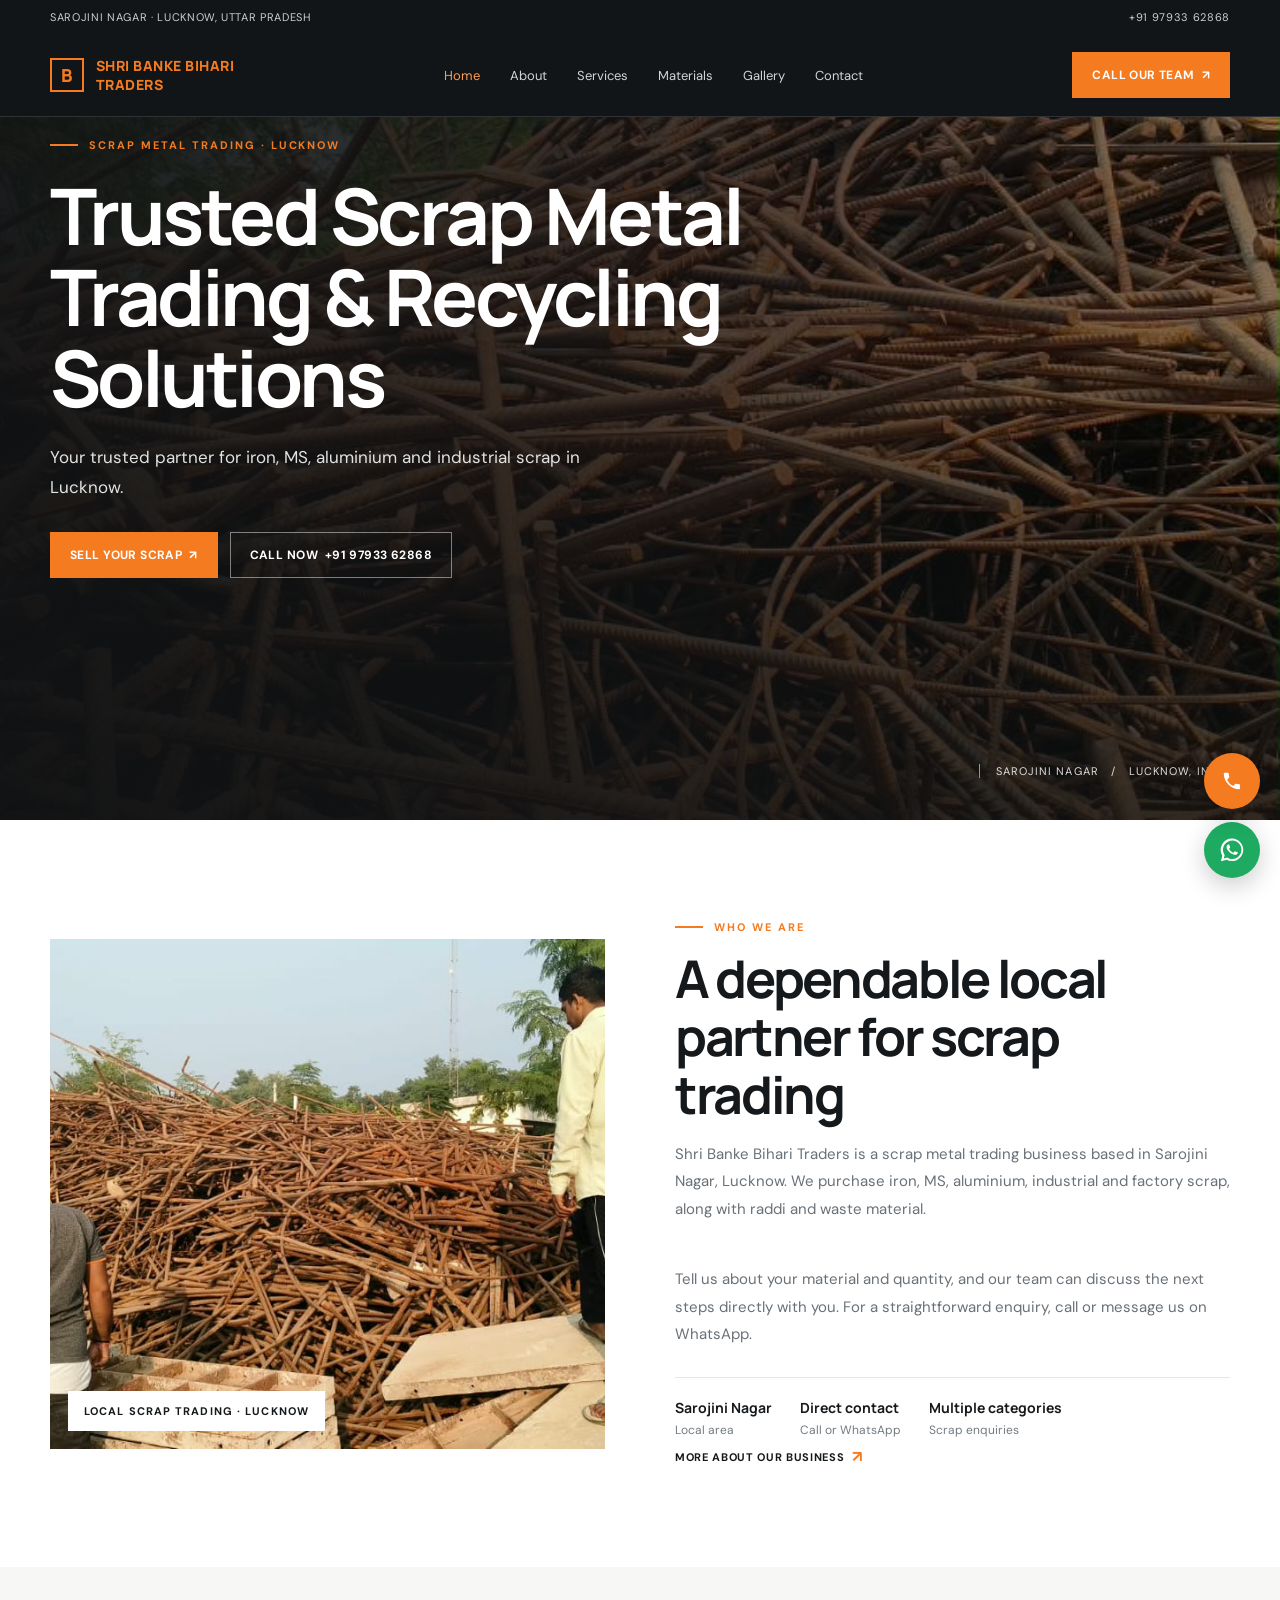
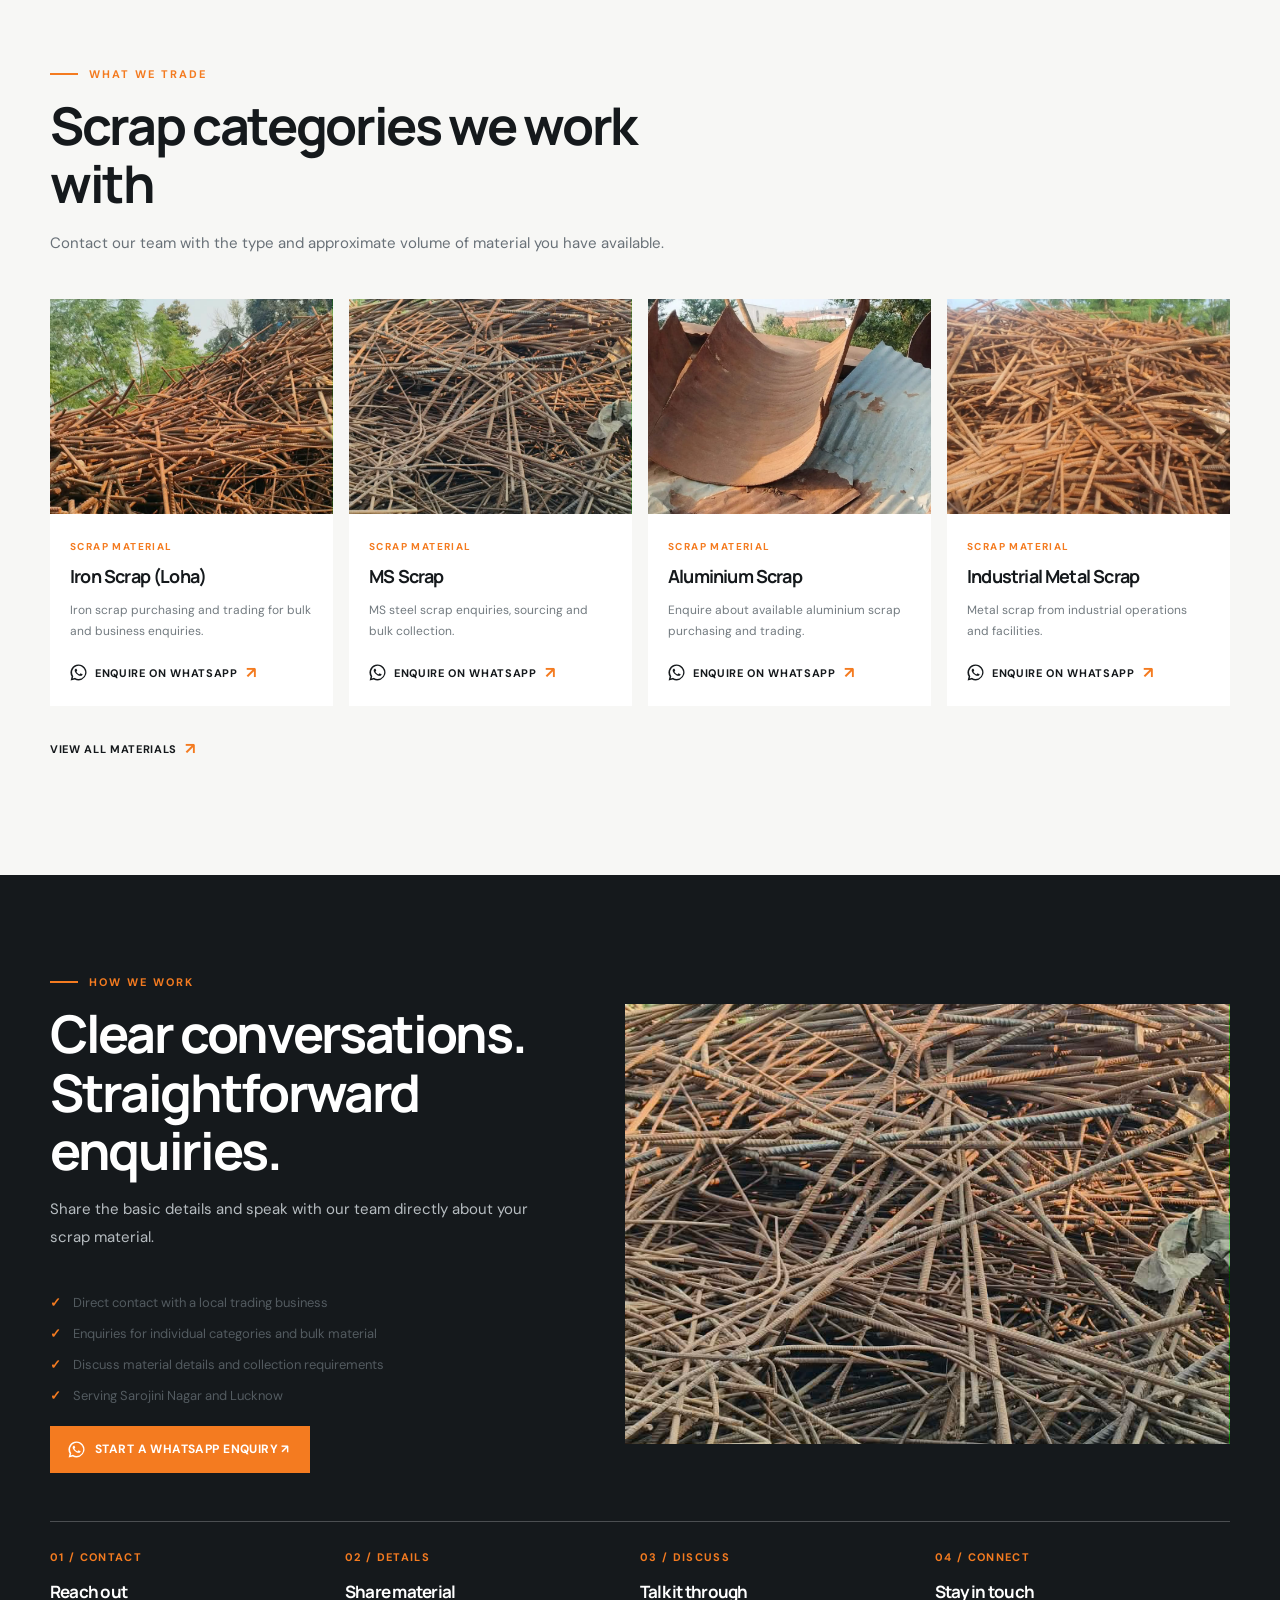
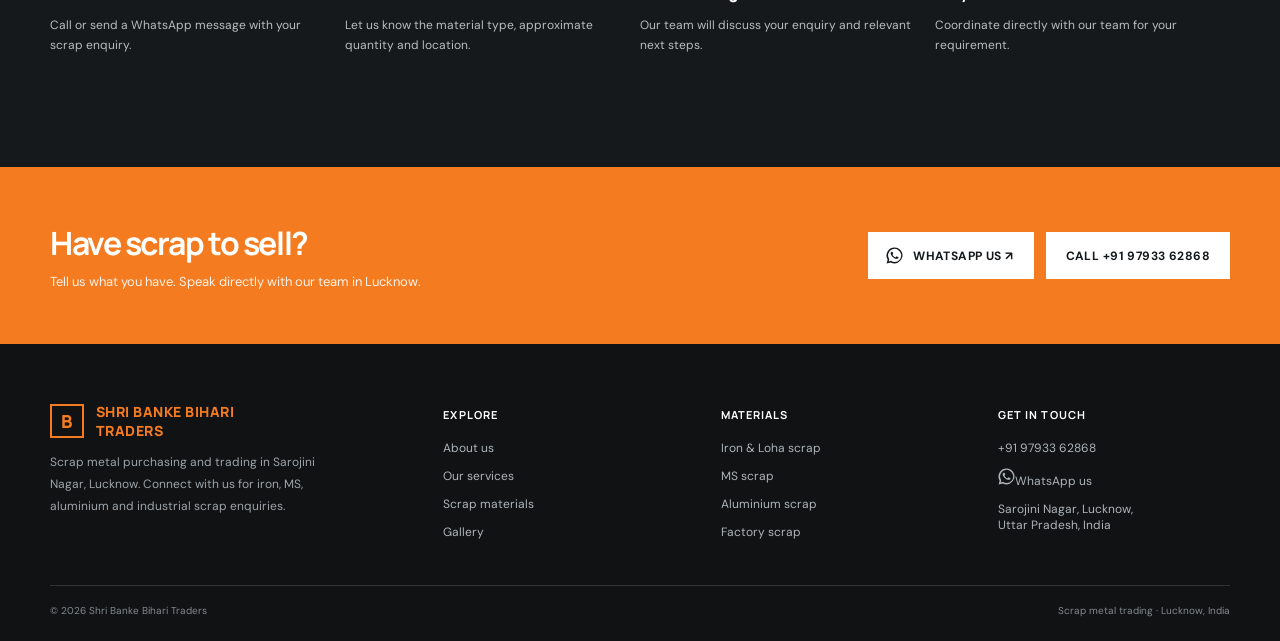
==== index.html @ f77e2596 "Build Shri Banke Bihari Traders website" ====
<!doctype html><html lang="en"><head><meta charset="utf-8"><meta name="viewport" content="width=device-width,initial-scale=1"><title>Scrap Dealers in Lucknow | Shri Banke Bihari Traders</title><meta name="description" content="Scrap metal dealers in Lucknow for iron, MS, aluminium and industrial scrap. Shri Banke Bihari Traders, Sarojini Nagar."><meta property="og:title" content="Scrap Dealers in Lucknow | Shri Banke Bihari Traders"><meta property="og:description" content="Scrap metal dealers in Lucknow for iron, MS, aluminium and industrial scrap. Shri Banke Bihari Traders, Sarojini Nagar."><meta property="og:type" content="website"><link rel="stylesheet" href="style.css"><script type="application/ld+json">{"@context":"https://schema.org","@type":"LocalBusiness","name":"Shri Banke Bihari Traders","telephone":"+91 9793362868","address":{"@type":"PostalAddress","addressLocality":"Sarojini Nagar, Lucknow","addressRegion":"Uttar Pradesh","addressCountry":"IN"},"description":"Scrap metal dealers and industrial scrap buyers in Lucknow"}</script></head><body data-page="home"><div id="site-header"></div><main><section class="hero"><img src="assets/yard-iron.png" alt="Authentic iron scrap yard in Lucknow" fetchpriority="high"><div class="wrap"><div class="hero-copy"><span class="eyebrow">SCRAP METAL TRADING · LUCKNOW</span><h1>Trusted Scrap Metal Trading &amp; Recycling Solutions</h1><p>Your trusted partner for iron, MS, aluminium and industrial scrap in Lucknow.</p><div class="actions"><a class="btn" href="contact.html">SELL YOUR SCRAP&nbsp; ↗</a><a class="btn ghost" href="tel:+919793362868">CALL NOW&nbsp; +91 97933 62868</a></div></div></div><div class="hero-note">SAROJINI NAGAR &nbsp; / &nbsp; LUCKNOW, INDIA</div></section>
<section class="section"><div class="wrap intro-grid"><div class="intro-photo reveal"><img src="assets/team-yard.png" alt="On-site scrap yard visit by Shri Banke Bihari Traders" loading="lazy"><div class="photo-tag">LOCAL SCRAP TRADING · LUCKNOW</div></div><div class="reveal"><span class="eyebrow">WHO WE ARE</span><div class="section-head"><h2>A dependable local partner for scrap trading</h2><p>Shri Banke Bihari Traders is a scrap metal trading business based in Sarojini Nagar, Lucknow. We purchase iron, MS, aluminium, industrial and factory scrap, along with raddi and waste material.</p></div><p class="bodycopy">Tell us about your material and quantity, and our team can discuss the next steps directly with you. For a straightforward enquiry, call or message us on WhatsApp.</p><div class="statbar"><div><strong>Sarojini Nagar</strong>Local area</div><div><strong>Direct contact</strong>Call or WhatsApp</div><div><strong>Multiple categories</strong>Scrap enquiries</div></div><a class="text-link" href="about.html">MORE ABOUT OUR BUSINESS</a></div></div></section>
<section class="section soft"><div class="wrap"><div class="section-head reveal"><span class="eyebrow">WHAT WE TRADE</span><h2>Scrap categories we work with</h2><p>Contact our team with the type and approximate volume of material you have available.</p></div><div class="cards"><article class="card reveal"><div class="card-photo"><img src="assets/yard-iron.png" alt="Iron Scrap (Loha) at Shri Banke Bihari Traders" loading="lazy"></div><div class="card-body"><span class="card-kicker">SCRAP MATERIAL</span><h3>Iron Scrap (Loha)</h3><p>Iron scrap purchasing and trading for bulk and business enquiries.</p><a class="text-link" data-enquiry="iron scrap" href="#">ENQUIRE ON WHATSAPP</a></div></article><article class="card reveal"><div class="card-photo"><img src="assets/yard-ms.png" alt="MS Scrap at Shri Banke Bihari Traders" loading="lazy"></div><div class="card-body"><span class="card-kicker">SCRAP MATERIAL</span><h3>MS Scrap</h3><p>MS steel scrap enquiries, sourcing and bulk collection.</p><a class="text-link" data-enquiry="MS scrap" href="#">ENQUIRE ON WHATSAPP</a></div></article><article class="card reveal"><div class="card-photo"><img src="assets/steel-coils.png" alt="Aluminium Scrap at Shri Banke Bihari Traders" loading="lazy"></div><div class="card-body"><span class="card-kicker">SCRAP MATERIAL</span><h3>Aluminium Scrap</h3><p>Enquire about available aluminium scrap purchasing and trading.</p><a class="text-link" data-enquiry="aluminium scrap" href="#">ENQUIRE ON WHATSAPP</a></div></article><article class="card reveal"><div class="card-photo"><img src="assets/steel-closeup.png" alt="Industrial Metal Scrap at Shri Banke Bihari Traders" loading="lazy"></div><div class="card-body"><span class="card-kicker">SCRAP MATERIAL</span><h3>Industrial Metal Scrap</h3><p>Metal scrap from industrial operations and facilities.</p><a class="text-link" data-enquiry="industrial metal scrap" href="#">ENQUIRE ON WHATSAPP</a></div></article></div><p style="margin-top:24px"><a class="text-link" href="materials.html">VIEW ALL MATERIALS</a></p></div></section>
<section class="section dark"><div class="wrap split"><div class="reveal"><span class="eyebrow">HOW WE WORK</span><div class="section-head"><h2>Clear conversations. Straightforward enquiries.</h2><p>Share the basic details and speak with our team directly about your scrap material.</p></div><ul class="ticks"><li>Direct contact with a local trading business</li><li>Enquiries for individual categories and bulk material</li><li>Discuss material details and collection requirements</li><li>Serving Sarojini Nagar and Lucknow</li></ul><a class="btn" href="https://wa.me/919793362868">START A WHATSAPP ENQUIRY ↗</a></div><div class="split-image reveal"><img src="assets/yard-ms.png" alt="A large stock of MS steel scrap" loading="lazy"></div></div><div class="wrap steps"><div class="step"><b>01 / CONTACT</b><h3>Reach out</h3><p>Call or send a WhatsApp message with your scrap enquiry.</p></div><div class="step"><b>02 / DETAILS</b><h3>Share material</h3><p>Let us know the material type, approximate quantity and location.</p></div><div class="step"><b>03 / DISCUSS</b><h3>Talk it through</h3><p>Our team will discuss your enquiry and relevant next steps.</p></div><div class="step"><b>04 / CONNECT</b><h3>Stay in touch</h3><p>Coordinate directly with our team for your requirement.</p></div></div></section></main><section class="banner"><div class="wrap banner-row"><div><h2>Have scrap to sell?</h2><p>Tell us what you have. Speak directly with our team in Lucknow.</p></div><div class="actions"><a class="btn" href="https://wa.me/919793362868">WHATSAPP US ↗</a><a class="btn ghost" href="tel:+919793362868">CALL +91 97933 62868</a></div></div></section><div id="site-footer"></div><a class="float" href="https://wa.me/919793362868" aria-label="Chat with us on WhatsApp">◉</a><script src="site.js"></script></body></html>
---- style.css ----
@import url('https://fonts.googleapis.com/css2?family=DM+Sans:wght@400;500;600;700&family=Manrope:wght@400;500;600;700;800&display=swap');
:root{--ink:#15191c;--deep:#101214;--steel:#667078;--line:#e5e7e8;--orange:#f47b20;--paper:#f7f7f5;--white:#fff}*{box-sizing:border-box}html{scroll-behavior:smooth}body{margin:0;color:var(--ink);font-family:'DM Sans',sans-serif;background:#fff}a{color:inherit;text-decoration:none}img{display:block;width:100%;object-fit:cover}button,input,textarea,select{font:inherit}.wrap{width:min(1180px,calc(100% - 48px));margin:auto}.topline{position:fixed;z-index:9;top:0;left:0;width:100%;height:34px;background:#111518;color:#cbd0d3;font-size:11px;letter-spacing:.06em;display:flex;align-items:center}.topline .wrap{display:flex;justify-content:space-between}.navbar{position:fixed;z-index:8;top:34px;left:0;width:100%;color:white;background:#111518;border-bottom:1px solid #ffffff20}.navbar.solid{position:fixed;top:34px;background:#111518;color:#fff;border:0}.navrow{height:82px;display:flex;align-items:center;justify-content:space-between}.brand{display:flex;gap:12px;align-items:center;font:800 14px Manrope,sans-serif;letter-spacing:.035em}.brandmark{width:34px;height:34px;border:2px solid var(--orange);display:grid;place-items:center;color:var(--orange);font:800 18px Manrope}.brand span:last-child{color:var(--orange)}.navlinks{display:flex;gap:30px;align-items:center;font-size:13px}.navlinks a{opacity:.82}.navlinks a:hover,.navlinks a.active{opacity:1;color:#ff9a53}.nav-cta,.btn{display:inline-flex;align-items:center;justify-content:center;gap:10px;padding:14px 19px;background:var(--orange);color:white;font-weight:700;font-size:12px;letter-spacing:.035em;border:1px solid var(--orange);transition:.2s}.btn:hover,.nav-cta:hover{background:#d96511;transform:translateY(-2px)}.btn.ghost{background:transparent;border-color:#ffffff75;color:white}.btn.dark{background:var(--ink);border-color:var(--ink)}.menu{display:none;background:none;border:0;color:white;font-size:25px}.hero{min-height:700px;height:min(820px,100vh);position:relative;background:#171b1e;display:flex;align-items:flex-end;color:white;overflow:hidden}.hero>img{position:absolute;inset:0;height:100%;object-position:center 59%;filter:brightness(.56)}.hero:after{content:'';position:absolute;inset:0;background:linear-gradient(90deg,#101214e8 0%,#101214a6 43%,transparent 100%),linear-gradient(0deg,#101214a8,transparent 48%)}.hero-copy{position:relative;z-index:1;padding-bottom:104px;width:min(760px,100%)}.eyebrow{color:var(--orange);font-size:11px;font-weight:700;letter-spacing:.18em;text-transform:uppercase;display:flex;align-items:center;gap:11px}.eyebrow:before{content:'';width:28px;height:2px;background:var(--orange)}h1,h2,h3{font-family:Manrope,sans-serif;margin:0;letter-spacing:-.045em}h1{font-size:clamp(42px,6.4vw,78px);line-height:1.04;margin:23px 0}.hero-copy p{font-size:17px;line-height:1.8;color:#e1e2e2;max-width:560px;margin:0 0 29px}.actions{display:flex;gap:12px;flex-wrap:wrap}.hero-note{position:absolute;z-index:2;right:max(24px,calc((100vw - 1180px)/2));bottom:42px;border-left:1px solid var(--orange);padding-left:16px;font-size:11px;letter-spacing:.1em;color:#ddd}.section{padding:100px 0}.section.soft{background:var(--paper)}.section.dark{background:var(--ink);color:white}.section-head{max-width:680px;margin-bottom:42px}.section-head h2{font-size:clamp(32px,4.3vw,52px);line-height:1.12;margin:16px 0}.section-head p,.bodycopy{font-size:15px;line-height:1.85;color:#697178}.dark .section-head p,.dark .bodycopy{color:#b7bdc1}.intro-grid{display:grid;grid-template-columns:1fr 1fr;gap:70px;align-items:center}.intro-photo{height:510px;position:relative}.intro-photo img{height:100%}.photo-tag{position:absolute;bottom:18px;left:18px;padding:13px 16px;background:white;font-size:11px;letter-spacing:.1em;font-weight:700}.statbar{display:flex;gap:28px;margin-top:28px;padding-top:20px;border-top:1px solid var(--line);font-size:12px;color:#737b80}.statbar strong{display:block;color:var(--ink);font:700 14px Manrope;margin-bottom:5px}.cards{display:grid;grid-template-columns:repeat(4,1fr);gap:16px}.card{background:#fff;min-width:0}.card-photo{height:215px;overflow:hidden}.card-photo img{height:100%;transition:transform .55s}.card:hover .card-photo img{transform:scale(1.045)}.card-body{padding:20px}.card-kicker{font-size:10px;color:var(--orange);font-weight:700;letter-spacing:.14em}.card h3{font-size:18px;margin:9px 0}.card p{font-size:12px;line-height:1.7;color:#737b80;min-height:42px}.text-link{font-size:11px;font-weight:700;letter-spacing:.06em;display:inline-flex;align-items:center;gap:8px;margin-top:8px}.text-link:after{content:'↗';color:var(--orange);font-size:16px}.split{display:grid;grid-template-columns:.9fr 1.1fr;gap:80px;align-items:center}.split-image{height:440px}.split-image img{height:100%}.ticks{list-style:none;padding:0;margin:22px 0;display:grid;gap:14px}.ticks li{font-size:13px;display:flex;gap:12px;align-items:flex-start;color:#535b60}.ticks li:before{content:'✓';color:var(--orange);font-weight:800}.steps{display:grid;grid-template-columns:repeat(4,1fr);border-top:1px solid #ffffff3b;margin-top:48px}.step{padding:23px 24px 0 0}.step b{color:var(--orange);font-size:11px;letter-spacing:.12em}.step h3{font-size:17px;margin:14px 0 8px}.step p{font-size:12px;line-height:1.7;color:#b7bdc1}.banner{padding:54px 0;background:#f47b20;color:white}.banner-row{display:flex;justify-content:space-between;align-items:center;gap:25px}.banner h2{font-size:32px}.banner p{font-size:13px;margin:8px 0 0;opacity:.9}.banner .btn{background:#fff;color:var(--ink);border-color:white}.page-hero{height:430px;background:var(--ink);color:white;position:relative;display:flex;align-items:flex-end;overflow:hidden}.page-hero>img{position:absolute;inset:0;height:100%;opacity:.34}.page-hero:after{content:'';position:absolute;inset:0;background:linear-gradient(90deg,#101214d9,transparent)}.page-title{position:relative;z-index:1;padding-bottom:60px}.page-title h1{font-size:clamp(42px,6vw,66px);margin:16px 0 10px}.crumb{font-size:11px;color:#d1d4d6}.crumb a{color:#ff9a53}.gallery{display:grid;grid-template-columns:repeat(3,1fr);grid-auto-rows:260px;gap:12px}.gallery figure{margin:0;position:relative;overflow:hidden;background:#ddd}.gallery figure:nth-child(1),.gallery figure:nth-child(5){grid-row:span 2}.gallery figure img{height:100%;transition:transform .5s}.gallery figure:hover img{transform:scale(1.04)}.gallery figcaption{position:absolute;bottom:0;left:0;right:0;color:white;padding:28px 18px 16px;background:linear-gradient(transparent,#000b);font-size:12px;font-weight:700;letter-spacing:.06em}.contact-grid{display:grid;grid-template-columns:.85fr 1.15fr;gap:55px}.contact-item{padding:18px 0;border-bottom:1px solid var(--line)}.contact-item small{font-size:10px;color:var(--orange);letter-spacing:.14em;font-weight:700}.contact-item p{margin:8px 0;font-size:14px;line-height:1.7}.form{display:grid;grid-template-columns:1fr 1fr;gap:15px}.field{display:grid;gap:7px}.field.full{grid-column:1/-1}.field label{font-size:11px;font-weight:700}.field input,.field select,.field textarea{border:1px solid #dadddf;padding:13px;background:#fff;outline-color:var(--orange)}.field textarea{min-height:112px;resize:vertical}.map{margin-top:35px;height:340px;background:#e8e9e8}.map iframe{width:100%;height:100%;border:0;filter:grayscale(.85)}footer{background:#101214;color:white;padding:58px 0 24px}.footer-grid{display:grid;grid-template-columns:1.5fr 1fr 1fr 1fr;gap:45px;padding-bottom:45px}.footer-grid p{font-size:12px;line-height:1.8;color:#9da5aa;max-width:290px}.footer-grid h4{font:700 11px Manrope;letter-spacing:.1em;margin:5px 0 18px}.footer-links{display:grid;gap:12px;color:#aeb5b9;font-size:12px}.copyright{border-top:1px solid #ffffff24;padding-top:18px;color:#838b90;font-size:10px;display:flex;justify-content:space-between}.float{position:fixed;z-index:10;right:20px;bottom:22px;background:#1eaa61;color:white;width:56px;height:56px;border-radius:50%;display:grid;place-items:center;font-size:20px;box-shadow:0 8px 25px #0003}.float.call{bottom:91px;background:var(--orange)}.float svg,.wa-icon{width:24px;height:24px;fill:currentColor;flex:none}.wa-icon{width:17px;height:17px}.btn .wa-icon{margin-left:-2px}.float.call svg{width:22px;height:22px}.reveal{opacity:0;transform:translateY(18px);transition:opacity .65s,transform .65s}.reveal.visible{opacity:1;transform:none}@media(max-width:900px){.cards{grid-template-columns:repeat(2,1fr)}.split,.intro-grid,.contact-grid{grid-template-columns:1fr;gap:36px}.intro-photo{height:390px}.split-image{height:340px}.footer-grid{grid-template-columns:1fr 1fr}.navlinks{gap:16px}.steps{grid-template-columns:repeat(2,1fr);row-gap:24px}}@media(max-width:680px){.wrap{width:calc(100% - 36px)}.topline{font-size:9px}.navbar{top:34px}.navrow{height:68px}.menu{display:block}.nav-cta{display:none}.navlinks{display:none;position:absolute;top:68px;left:0;right:0;background:#111518;padding:20px;flex-direction:column;align-items:flex-start}.navlinks.open{display:flex}.hero{height:760px;min-height:620px}.hero-copy{padding-bottom:95px}.hero-copy p{font-size:15px}.hero-note{display:none}.section{padding:70px 0}.cards{grid-template-columns:1fr 1fr;gap:10px}.card-photo{height:155px}.card-body{padding:14px}.card h3{font-size:15px}.card p{font-size:11px}.page-hero{height:350px}.gallery{grid-template-columns:1fr 1fr;grid-auto-rows:175px}.gallery figure:nth-child(1),.gallery figure:nth-child(5){grid-row:span 2}.banner-row{align-items:flex-start;flex-direction:column}.banner h2{font-size:26px}.footer-grid{gap:28px 18px}.copyright{gap:12px;flex-direction:column}.form{grid-template-columns:1fr}.field.full{grid-column:auto}.steps{grid-template-columns:1fr 1fr}.statbar{gap:16px}}
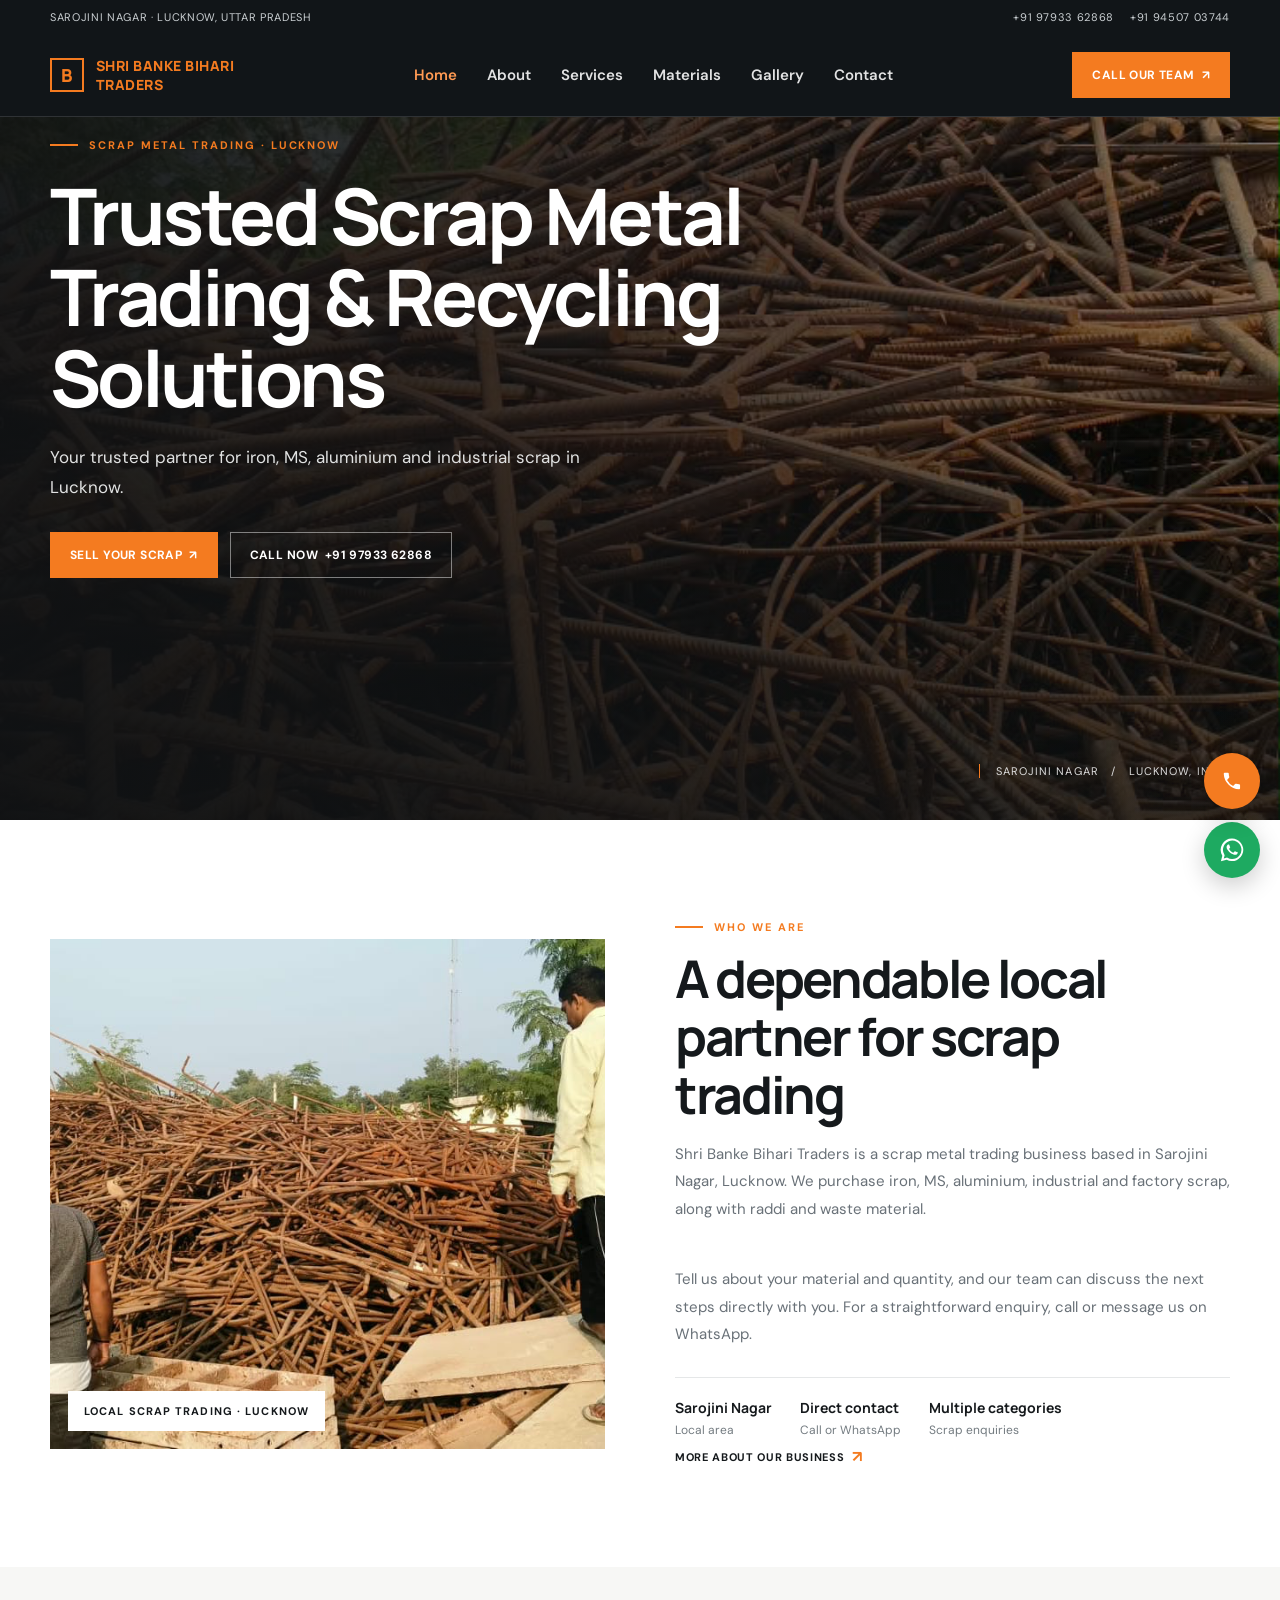
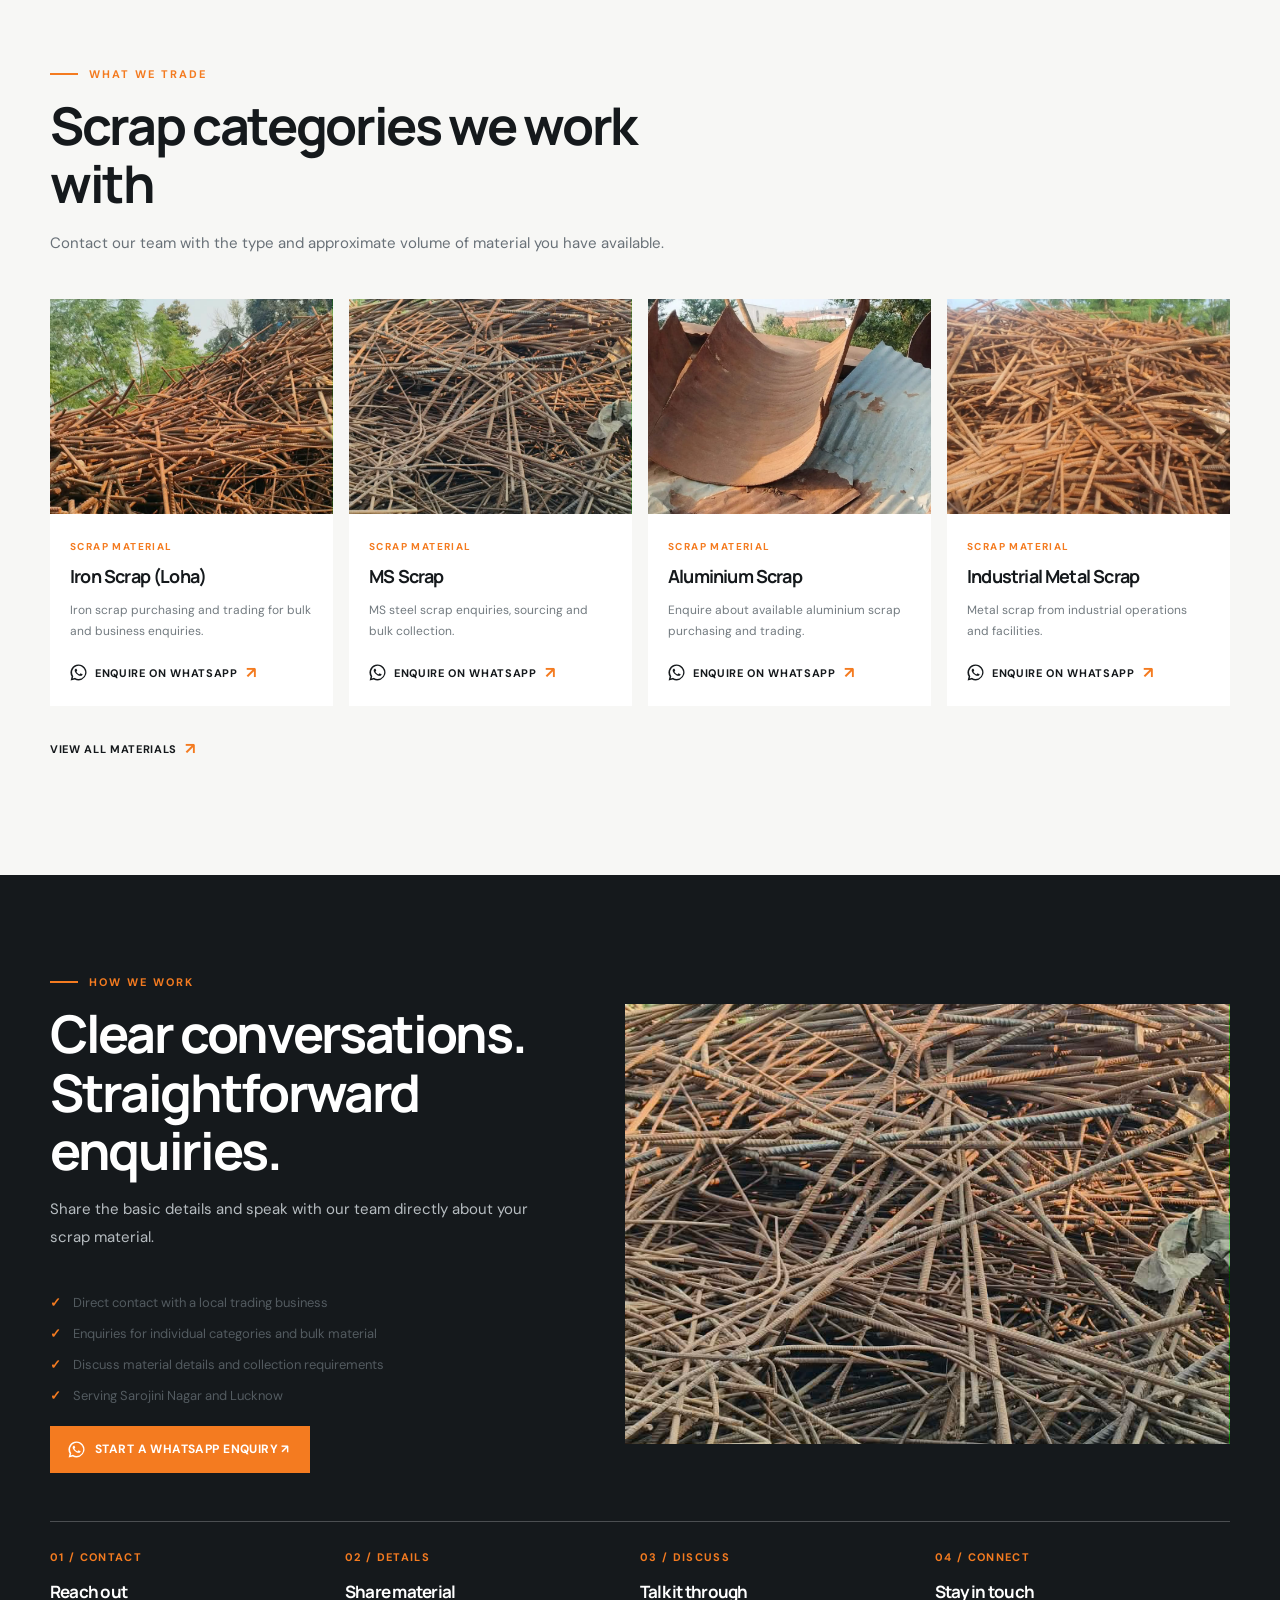
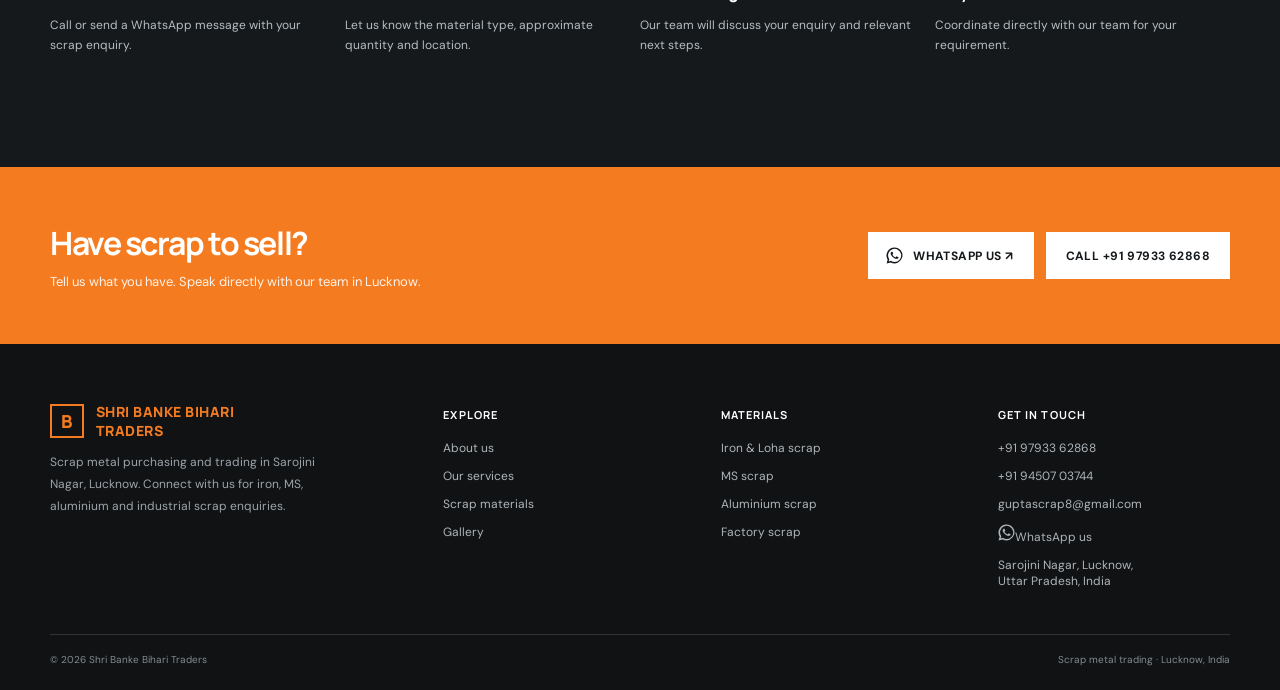
==== commit 014d9b22: "Improve inner page heroes and add contact details and photos" ====
--- a/index.html
+++ b/index.html
@@ -1,4 +1,4 @@
-<!doctype html><html lang="en"><head><meta charset="utf-8"><meta name="viewport" content="width=device-width,initial-scale=1"><title>Scrap Dealers in Lucknow | Shri Banke Bihari Traders</title><meta name="description" content="Scrap metal dealers in Lucknow for iron, MS, aluminium and industrial scrap. Shri Banke Bihari Traders, Sarojini Nagar."><meta property="og:title" content="Scrap Dealers in Lucknow | Shri Banke Bihari Traders"><meta property="og:description" content="Scrap metal dealers in Lucknow for iron, MS, aluminium and industrial scrap. Shri Banke Bihari Traders, Sarojini Nagar."><meta property="og:type" content="website"><link rel="stylesheet" href="style.css"><script type="application/ld+json">{"@context":"https://schema.org","@type":"LocalBusiness","name":"Shri Banke Bihari Traders","telephone":"+91 9793362868","address":{"@type":"PostalAddress","addressLocality":"Sarojini Nagar, Lucknow","addressRegion":"Uttar Pradesh","addressCountry":"IN"},"description":"Scrap metal dealers and industrial scrap buyers in Lucknow"}</script></head><body data-page="home"><div id="site-header"></div><main><section class="hero"><img src="assets/yard-iron.png" alt="Authentic iron scrap yard in Lucknow" fetchpriority="high"><div class="wrap"><div class="hero-copy"><span class="eyebrow">SCRAP METAL TRADING · LUCKNOW</span><h1>Trusted Scrap Metal Trading &amp; Recycling Solutions</h1><p>Your trusted partner for iron, MS, aluminium and industrial scrap in Lucknow.</p><div class="actions"><a class="btn" href="contact.html">SELL YOUR SCRAP&nbsp; ↗</a><a class="btn ghost" href="tel:+919793362868">CALL NOW&nbsp; +91 97933 62868</a></div></div></div><div class="hero-note">SAROJINI NAGAR &nbsp; / &nbsp; LUCKNOW, INDIA</div></section>
+<!doctype html><html lang="en"><head><meta charset="utf-8"><meta name="viewport" content="width=device-width,initial-scale=1"><title>Scrap Dealers in Lucknow | Shri Banke Bihari Traders</title><meta name="description" content="Scrap metal dealers in Lucknow for iron, MS, aluminium and industrial scrap. Shri Banke Bihari Traders, Sarojini Nagar."><meta property="og:title" content="Scrap Dealers in Lucknow | Shri Banke Bihari Traders"><meta property="og:description" content="Scrap metal dealers in Lucknow for iron, MS, aluminium and industrial scrap. Shri Banke Bihari Traders, Sarojini Nagar."><meta property="og:type" content="website"><link rel="stylesheet" href="style.css"><script type="application/ld+json">{"@context":"https://schema.org","@type":"LocalBusiness","name":"Shri Banke Bihari Traders","telephone":["+91 9793362868","+91 9450703744"],"email":"guptascrap8@gmail.com","address":{"@type":"PostalAddress","addressLocality":"Sarojini Nagar, Lucknow","addressRegion":"Uttar Pradesh","addressCountry":"IN"},"description":"Scrap metal dealers and industrial scrap buyers in Lucknow"}</script></head><body data-page="home"><div id="site-header"></div><main><section class="hero"><img src="assets/yard-iron.png" alt="Authentic iron scrap yard in Lucknow" fetchpriority="high"><div class="wrap"><div class="hero-copy"><span class="eyebrow">SCRAP METAL TRADING · LUCKNOW</span><h1>Trusted Scrap Metal Trading &amp; Recycling Solutions</h1><p>Your trusted partner for iron, MS, aluminium and industrial scrap in Lucknow.</p><div class="actions"><a class="btn" href="contact.html">SELL YOUR SCRAP&nbsp; ↗</a><a class="btn ghost" href="tel:+919793362868">CALL NOW&nbsp; +91 97933 62868</a></div></div></div><div class="hero-note">SAROJINI NAGAR &nbsp; / &nbsp; LUCKNOW, INDIA</div></section>
 <section class="section"><div class="wrap intro-grid"><div class="intro-photo reveal"><img src="assets/team-yard.png" alt="On-site scrap yard visit by Shri Banke Bihari Traders" loading="lazy"><div class="photo-tag">LOCAL SCRAP TRADING · LUCKNOW</div></div><div class="reveal"><span class="eyebrow">WHO WE ARE</span><div class="section-head"><h2>A dependable local partner for scrap trading</h2><p>Shri Banke Bihari Traders is a scrap metal trading business based in Sarojini Nagar, Lucknow. We purchase iron, MS, aluminium, industrial and factory scrap, along with raddi and waste material.</p></div><p class="bodycopy">Tell us about your material and quantity, and our team can discuss the next steps directly with you. For a straightforward enquiry, call or message us on WhatsApp.</p><div class="statbar"><div><strong>Sarojini Nagar</strong>Local area</div><div><strong>Direct contact</strong>Call or WhatsApp</div><div><strong>Multiple categories</strong>Scrap enquiries</div></div><a class="text-link" href="about.html">MORE ABOUT OUR BUSINESS</a></div></div></section>
 <section class="section soft"><div class="wrap"><div class="section-head reveal"><span class="eyebrow">WHAT WE TRADE</span><h2>Scrap categories we work with</h2><p>Contact our team with the type and approximate volume of material you have available.</p></div><div class="cards"><article class="card reveal"><div class="card-photo"><img src="assets/yard-iron.png" alt="Iron Scrap (Loha) at Shri Banke Bihari Traders" loading="lazy"></div><div class="card-body"><span class="card-kicker">SCRAP MATERIAL</span><h3>Iron Scrap (Loha)</h3><p>Iron scrap purchasing and trading for bulk and business enquiries.</p><a class="text-link" data-enquiry="iron scrap" href="#">ENQUIRE ON WHATSAPP</a></div></article><article class="card reveal"><div class="card-photo"><img src="assets/yard-ms.png" alt="MS Scrap at Shri Banke Bihari Traders" loading="lazy"></div><div class="card-body"><span class="card-kicker">SCRAP MATERIAL</span><h3>MS Scrap</h3><p>MS steel scrap enquiries, sourcing and bulk collection.</p><a class="text-link" data-enquiry="MS scrap" href="#">ENQUIRE ON WHATSAPP</a></div></article><article class="card reveal"><div class="card-photo"><img src="assets/steel-coils.png" alt="Aluminium Scrap at Shri Banke Bihari Traders" loading="lazy"></div><div class="card-body"><span class="card-kicker">SCRAP MATERIAL</span><h3>Aluminium Scrap</h3><p>Enquire about available aluminium scrap purchasing and trading.</p><a class="text-link" data-enquiry="aluminium scrap" href="#">ENQUIRE ON WHATSAPP</a></div></article><article class="card reveal"><div class="card-photo"><img src="assets/steel-closeup.png" alt="Industrial Metal Scrap at Shri Banke Bihari Traders" loading="lazy"></div><div class="card-body"><span class="card-kicker">SCRAP MATERIAL</span><h3>Industrial Metal Scrap</h3><p>Metal scrap from industrial operations and facilities.</p><a class="text-link" data-enquiry="industrial metal scrap" href="#">ENQUIRE ON WHATSAPP</a></div></article></div><p style="margin-top:24px"><a class="text-link" href="materials.html">VIEW ALL MATERIALS</a></p></div></section>
 <section class="section dark"><div class="wrap split"><div class="reveal"><span class="eyebrow">HOW WE WORK</span><div class="section-head"><h2>Clear conversations. Straightforward enquiries.</h2><p>Share the basic details and speak with our team directly about your scrap material.</p></div><ul class="ticks"><li>Direct contact with a local trading business</li><li>Enquiries for individual categories and bulk material</li><li>Discuss material details and collection requirements</li><li>Serving Sarojini Nagar and Lucknow</li></ul><a class="btn" href="https://wa.me/919793362868">START A WHATSAPP ENQUIRY ↗</a></div><div class="split-image reveal"><img src="assets/yard-ms.png" alt="A large stock of MS steel scrap" loading="lazy"></div></div><div class="wrap steps"><div class="step"><b>01 / CONTACT</b><h3>Reach out</h3><p>Call or send a WhatsApp message with your scrap enquiry.</p></div><div class="step"><b>02 / DETAILS</b><h3>Share material</h3><p>Let us know the material type, approximate quantity and location.</p></div><div class="step"><b>03 / DISCUSS</b><h3>Talk it through</h3><p>Our team will discuss your enquiry and relevant next steps.</p></div><div class="step"><b>04 / CONNECT</b><h3>Stay in touch</h3><p>Coordinate directly with our team for your requirement.</p></div></div></section></main><section class="banner"><div class="wrap banner-row"><div><h2>Have scrap to sell?</h2><p>Tell us what you have. Speak directly with our team in Lucknow.</p></div><div class="actions"><a class="btn" href="https://wa.me/919793362868">WHATSAPP US ↗</a><a class="btn ghost" href="tel:+919793362868">CALL +91 97933 62868</a></div></div></section><div id="site-footer"></div><a class="float" href="https://wa.me/919793362868" aria-label="Chat with us on WhatsApp">◉</a><script src="site.js"></script></body></html>
--- a/style.css
+++ b/style.css
@@ -1,2 +1,12 @@
 @import url('https://fonts.googleapis.com/css2?family=DM+Sans:wght@400;500;600;700&family=Manrope:wght@400;500;600;700;800&display=swap');
-:root{--ink:#15191c;--deep:#101214;--steel:#667078;--line:#e5e7e8;--orange:#f47b20;--paper:#f7f7f5;--white:#fff}*{box-sizing:border-box}html{scroll-behavior:smooth}body{margin:0;color:var(--ink);font-family:'DM Sans',sans-serif;background:#fff}a{color:inherit;text-decoration:none}img{display:block;width:100%;object-fit:cover}button,input,textarea,select{font:inherit}.wrap{width:min(1180px,calc(100% - 48px));margin:auto}.topline{position:fixed;z-index:9;top:0;left:0;width:100%;height:34px;background:#111518;color:#cbd0d3;font-size:11px;letter-spacing:.06em;display:flex;align-items:center}.topline .wrap{display:flex;justify-content:space-between}.navbar{position:fixed;z-index:8;top:34px;left:0;width:100%;color:white;background:#111518;border-bottom:1px solid #ffffff20}.navbar.solid{position:fixed;top:34px;background:#111518;color:#fff;border:0}.navrow{height:82px;display:flex;align-items:center;justify-content:space-between}.brand{display:flex;gap:12px;align-items:center;font:800 14px Manrope,sans-serif;letter-spacing:.035em}.brandmark{width:34px;height:34px;border:2px solid var(--orange);display:grid;place-items:center;color:var(--orange);font:800 18px Manrope}.brand span:last-child{color:var(--orange)}.navlinks{display:flex;gap:30px;align-items:center;font-size:13px}.navlinks a{opacity:.82}.navlinks a:hover,.navlinks a.active{opacity:1;color:#ff9a53}.nav-cta,.btn{display:inline-flex;align-items:center;justify-content:center;gap:10px;padding:14px 19px;background:var(--orange);color:white;font-weight:700;font-size:12px;letter-spacing:.035em;border:1px solid var(--orange);transition:.2s}.btn:hover,.nav-cta:hover{background:#d96511;transform:translateY(-2px)}.btn.ghost{background:transparent;border-color:#ffffff75;color:white}.btn.dark{background:var(--ink);border-color:var(--ink)}.menu{display:none;background:none;border:0;color:white;font-size:25px}.hero{min-height:700px;height:min(820px,100vh);position:relative;background:#171b1e;display:flex;align-items:flex-end;color:white;overflow:hidden}.hero>img{position:absolute;inset:0;height:100%;object-position:center 59%;filter:brightness(.56)}.hero:after{content:'';position:absolute;inset:0;background:linear-gradient(90deg,#101214e8 0%,#101214a6 43%,transparent 100%),linear-gradient(0deg,#101214a8,transparent 48%)}.hero-copy{position:relative;z-index:1;padding-bottom:104px;width:min(760px,100%)}.eyebrow{color:var(--orange);font-size:11px;font-weight:700;letter-spacing:.18em;text-transform:uppercase;display:flex;align-items:center;gap:11px}.eyebrow:before{content:'';width:28px;height:2px;background:var(--orange)}h1,h2,h3{font-family:Manrope,sans-serif;margin:0;letter-spacing:-.045em}h1{font-size:clamp(42px,6.4vw,78px);line-height:1.04;margin:23px 0}.hero-copy p{font-size:17px;line-height:1.8;color:#e1e2e2;max-width:560px;margin:0 0 29px}.actions{display:flex;gap:12px;flex-wrap:wrap}.hero-note{position:absolute;z-index:2;right:max(24px,calc((100vw - 1180px)/2));bottom:42px;border-left:1px solid var(--orange);padding-left:16px;font-size:11px;letter-spacing:.1em;color:#ddd}.section{padding:100px 0}.section.soft{background:var(--paper)}.section.dark{background:var(--ink);color:white}.section-head{max-width:680px;margin-bottom:42px}.section-head h2{font-size:clamp(32px,4.3vw,52px);line-height:1.12;margin:16px 0}.section-head p,.bodycopy{font-size:15px;line-height:1.85;color:#697178}.dark .section-head p,.dark .bodycopy{color:#b7bdc1}.intro-grid{display:grid;grid-template-columns:1fr 1fr;gap:70px;align-items:center}.intro-photo{height:510px;position:relative}.intro-photo img{height:100%}.photo-tag{position:absolute;bottom:18px;left:18px;padding:13px 16px;background:white;font-size:11px;letter-spacing:.1em;font-weight:700}.statbar{display:flex;gap:28px;margin-top:28px;padding-top:20px;border-top:1px solid var(--line);font-size:12px;color:#737b80}.statbar strong{display:block;color:var(--ink);font:700 14px Manrope;margin-bottom:5px}.cards{display:grid;grid-template-columns:repeat(4,1fr);gap:16px}.card{background:#fff;min-width:0}.card-photo{height:215px;overflow:hidden}.card-photo img{height:100%;transition:transform .55s}.card:hover .card-photo img{transform:scale(1.045)}.card-body{padding:20px}.card-kicker{font-size:10px;color:var(--orange);font-weight:700;letter-spacing:.14em}.card h3{font-size:18px;margin:9px 0}.card p{font-size:12px;line-height:1.7;color:#737b80;min-height:42px}.text-link{font-size:11px;font-weight:700;letter-spacing:.06em;display:inline-flex;align-items:center;gap:8px;margin-top:8px}.text-link:after{content:'↗';color:var(--orange);font-size:16px}.split{display:grid;grid-template-columns:.9fr 1.1fr;gap:80px;align-items:center}.split-image{height:440px}.split-image img{height:100%}.ticks{list-style:none;padding:0;margin:22px 0;display:grid;gap:14px}.ticks li{font-size:13px;display:flex;gap:12px;align-items:flex-start;color:#535b60}.ticks li:before{content:'✓';color:var(--orange);font-weight:800}.steps{display:grid;grid-template-columns:repeat(4,1fr);border-top:1px solid #ffffff3b;margin-top:48px}.step{padding:23px 24px 0 0}.step b{color:var(--orange);font-size:11px;letter-spacing:.12em}.step h3{font-size:17px;margin:14px 0 8px}.step p{font-size:12px;line-height:1.7;color:#b7bdc1}.banner{padding:54px 0;background:#f47b20;color:white}.banner-row{display:flex;justify-content:space-between;align-items:center;gap:25px}.banner h2{font-size:32px}.banner p{font-size:13px;margin:8px 0 0;opacity:.9}.banner .btn{background:#fff;color:var(--ink);border-color:white}.page-hero{height:430px;background:var(--ink);color:white;position:relative;display:flex;align-items:flex-end;overflow:hidden}.page-hero>img{position:absolute;inset:0;height:100%;opacity:.34}.page-hero:after{content:'';position:absolute;inset:0;background:linear-gradient(90deg,#101214d9,transparent)}.page-title{position:relative;z-index:1;padding-bottom:60px}.page-title h1{font-size:clamp(42px,6vw,66px);margin:16px 0 10px}.crumb{font-size:11px;color:#d1d4d6}.crumb a{color:#ff9a53}.gallery{display:grid;grid-template-columns:repeat(3,1fr);grid-auto-rows:260px;gap:12px}.gallery figure{margin:0;position:relative;overflow:hidden;background:#ddd}.gallery figure:nth-child(1),.gallery figure:nth-child(5){grid-row:span 2}.gallery figure img{height:100%;transition:transform .5s}.gallery figure:hover img{transform:scale(1.04)}.gallery figcaption{position:absolute;bottom:0;left:0;right:0;color:white;padding:28px 18px 16px;background:linear-gradient(transparent,#000b);font-size:12px;font-weight:700;letter-spacing:.06em}.contact-grid{display:grid;grid-template-columns:.85fr 1.15fr;gap:55px}.contact-item{padding:18px 0;border-bottom:1px solid var(--line)}.contact-item small{font-size:10px;color:var(--orange);letter-spacing:.14em;font-weight:700}.contact-item p{margin:8px 0;font-size:14px;line-height:1.7}.form{display:grid;grid-template-columns:1fr 1fr;gap:15px}.field{display:grid;gap:7px}.field.full{grid-column:1/-1}.field label{font-size:11px;font-weight:700}.field input,.field select,.field textarea{border:1px solid #dadddf;padding:13px;background:#fff;outline-color:var(--orange)}.field textarea{min-height:112px;resize:vertical}.map{margin-top:35px;height:340px;background:#e8e9e8}.map iframe{width:100%;height:100%;border:0;filter:grayscale(.85)}footer{background:#101214;color:white;padding:58px 0 24px}.footer-grid{display:grid;grid-template-columns:1.5fr 1fr 1fr 1fr;gap:45px;padding-bottom:45px}.footer-grid p{font-size:12px;line-height:1.8;color:#9da5aa;max-width:290px}.footer-grid h4{font:700 11px Manrope;letter-spacing:.1em;margin:5px 0 18px}.footer-links{display:grid;gap:12px;color:#aeb5b9;font-size:12px}.copyright{border-top:1px solid #ffffff24;padding-top:18px;color:#838b90;font-size:10px;display:flex;justify-content:space-between}.float{position:fixed;z-index:10;right:20px;bottom:22px;background:#1eaa61;color:white;width:56px;height:56px;border-radius:50%;display:grid;place-items:center;font-size:20px;box-shadow:0 8px 25px #0003}.float.call{bottom:91px;background:var(--orange)}.float svg,.wa-icon{width:24px;height:24px;fill:currentColor;flex:none}.wa-icon{width:17px;height:17px}.btn .wa-icon{margin-left:-2px}.float.call svg{width:22px;height:22px}.reveal{opacity:0;transform:translateY(18px);transition:opacity .65s,transform .65s}.reveal.visible{opacity:1;transform:none}@media(max-width:900px){.cards{grid-template-columns:repeat(2,1fr)}.split,.intro-grid,.contact-grid{grid-template-columns:1fr;gap:36px}.intro-photo{height:390px}.split-image{height:340px}.footer-grid{grid-template-columns:1fr 1fr}.navlinks{gap:16px}.steps{grid-template-columns:repeat(2,1fr);row-gap:24px}}@media(max-width:680px){.wrap{width:calc(100% - 36px)}.topline{font-size:9px}.navbar{top:34px}.navrow{height:68px}.menu{display:block}.nav-cta{display:none}.navlinks{display:none;position:absolute;top:68px;left:0;right:0;background:#111518;padding:20px;flex-direction:column;align-items:flex-start}.navlinks.open{display:flex}.hero{height:760px;min-height:620px}.hero-copy{padding-bottom:95px}.hero-copy p{font-size:15px}.hero-note{display:none}.section{padding:70px 0}.cards{grid-template-columns:1fr 1fr;gap:10px}.card-photo{height:155px}.card-body{padding:14px}.card h3{font-size:15px}.card p{font-size:11px}.page-hero{height:350px}.gallery{grid-template-columns:1fr 1fr;grid-auto-rows:175px}.gallery figure:nth-child(1),.gallery figure:nth-child(5){grid-row:span 2}.banner-row{align-items:flex-start;flex-direction:column}.banner h2{font-size:26px}.footer-grid{gap:28px 18px}.copyright{gap:12px;flex-direction:column}.form{grid-template-columns:1fr}.field.full{grid-column:auto}.steps{grid-template-columns:1fr 1fr}.statbar{gap:16px}}
+:root{--ink:#15191c;--deep:#101214;--steel:#667078;--line:#e5e7e8;--orange:#f47b20;--paper:#f7f7f5;--white:#fff}*{box-sizing:border-box}html{scroll-behavior:smooth}body{margin:0;color:var(--ink);font-family:'DM Sans',sans-serif;background:#fff}a{color:inherit;text-decoration:none}img{display:block;width:100%;object-fit:cover}button,input,textarea,select{font:inherit}.wrap{width:min(1180px,calc(100% - 48px));margin:auto}.topline{position:fixed;z-index:9;top:0;left:0;width:100%;height:34px;background:#111518;color:#cbd0d3;font-size:11px;letter-spacing:.06em;display:flex;align-items:center}.topline .wrap{display:flex;justify-content:space-between}.navbar{position:fixed;z-index:8;top:34px;left:0;width:100%;color:white;background:#111518;border-bottom:1px solid #ffffff20}.navbar.solid{position:fixed;top:34px;background:#111518;color:#fff;border:0}.navrow{height:82px;display:flex;align-items:center;justify-content:space-between}.brand{display:flex;gap:12px;align-items:center;font:800 14px Manrope,sans-serif;letter-spacing:.035em}.brandmark{width:34px;height:34px;border:2px solid var(--orange);display:grid;place-items:center;color:var(--orange);font:800 18px Manrope}.brand span:last-child{color:var(--orange)}.navlinks{display:flex;gap:26px;align-items:center;font-size:15px;font-weight:600}.navlinks a{opacity:.88;padding:10px 2px;line-height:1.4}.navlinks a:hover,.navlinks a.active{opacity:1;color:#ff9a53}.nav-cta,.btn{display:inline-flex;align-items:center;justify-content:center;gap:10px;padding:14px 19px;background:var(--orange);color:white;font-weight:700;font-size:12px;letter-spacing:.035em;border:1px solid var(--orange);transition:.2s}.btn:hover,.nav-cta:hover{background:#d96511;transform:translateY(-2px)}.btn.ghost{background:transparent;border-color:#ffffff75;color:white}.btn.dark{background:var(--ink);border-color:var(--ink)}.menu{display:none;background:none;border:0;color:white;font-size:25px}.hero{min-height:700px;height:min(820px,100vh);position:relative;background:#171b1e;display:flex;align-items:flex-end;color:white;overflow:hidden}.hero>img{position:absolute;inset:0;height:100%;object-position:center 59%;filter:brightness(.56)}.hero:after{content:'';position:absolute;inset:0;background:linear-gradient(90deg,#101214e8 0%,#101214a6 43%,transparent 100%),linear-gradient(0deg,#101214a8,transparent 48%)}.hero-copy{position:relative;z-index:1;padding-bottom:104px;width:min(760px,100%)}.eyebrow{color:var(--orange);font-size:11px;font-weight:700;letter-spacing:.18em;text-transform:uppercase;display:flex;align-items:center;gap:11px}.eyebrow:before{content:'';width:28px;height:2px;background:var(--orange)}h1,h2,h3{font-family:Manrope,sans-serif;margin:0;letter-spacing:-.045em}h1{font-size:clamp(42px,6.4vw,78px);line-height:1.04;margin:23px 0}.hero-copy p{font-size:17px;line-height:1.8;color:#e1e2e2;max-width:560px;margin:0 0 29px}.actions{display:flex;gap:12px;flex-wrap:wrap}.hero-note{position:absolute;z-index:2;right:max(24px,calc((100vw - 1180px)/2));bottom:42px;border-left:1px solid var(--orange);padding-left:16px;font-size:11px;letter-spacing:.1em;color:#ddd}.section{padding:100px 0}.section.soft{background:var(--paper)}.section.dark{background:var(--ink);color:white}.section-head{max-width:680px;margin-bottom:42px}.section-head h2{font-size:clamp(32px,4.3vw,52px);line-height:1.12;margin:16px 0}.section-head p,.bodycopy{font-size:15px;line-height:1.85;color:#697178}.dark .section-head p,.dark .bodycopy{color:#b7bdc1}.intro-grid{display:grid;grid-template-columns:1fr 1fr;gap:70px;align-items:center}.intro-photo{height:510px;position:relative}.intro-photo img{height:100%}.photo-tag{position:absolute;bottom:18px;left:18px;padding:13px 16px;background:white;font-size:11px;letter-spacing:.1em;font-weight:700}.statbar{display:flex;gap:28px;margin-top:28px;padding-top:20px;border-top:1px solid var(--line);font-size:12px;color:#737b80}.statbar strong{display:block;color:var(--ink);font:700 14px Manrope;margin-bottom:5px}.cards{display:grid;grid-template-columns:repeat(4,1fr);gap:16px}.card{background:#fff;min-width:0}.card-photo{height:215px;overflow:hidden}.card-photo img{height:100%;transition:transform .55s}.card:hover .card-photo img{transform:scale(1.045)}.card-body{padding:20px}.card-kicker{font-size:10px;color:var(--orange);font-weight:700;letter-spacing:.14em}.card h3{font-size:18px;margin:9px 0}.card p{font-size:12px;line-height:1.7;color:#737b80;min-height:42px}.text-link{font-size:11px;font-weight:700;letter-spacing:.06em;display:inline-flex;align-items:center;gap:8px;margin-top:8px}.text-link:after{content:'↗';color:var(--orange);font-size:16px}.split{display:grid;grid-template-columns:.9fr 1.1fr;gap:80px;align-items:center}.split-image{height:440px}.split-image img{height:100%}.ticks{list-style:none;padding:0;margin:22px 0;display:grid;gap:14px}.ticks li{font-size:13px;display:flex;gap:12px;align-items:flex-start;color:#535b60}.ticks li:before{content:'✓';color:var(--orange);font-weight:800}.steps{display:grid;grid-template-columns:repeat(4,1fr);border-top:1px solid #ffffff3b;margin-top:48px}.step{padding:23px 24px 0 0}.step b{color:var(--orange);font-size:11px;letter-spacing:.12em}.step h3{font-size:17px;margin:14px 0 8px}.step p{font-size:12px;line-height:1.7;color:#b7bdc1}.banner{padding:54px 0;background:#f47b20;color:white}.banner-row{display:flex;justify-content:space-between;align-items:center;gap:25px}.banner h2{font-size:32px}.banner p{font-size:13px;margin:8px 0 0;opacity:.9}.banner .btn{background:#fff;color:var(--ink);border-color:white}.page-hero{height:430px;background:var(--ink);color:white;position:relative;display:flex;align-items:flex-end;overflow:hidden}.page-hero>img{position:absolute;inset:0;height:100%;opacity:.34}.page-hero:after{content:'';position:absolute;inset:0;background:linear-gradient(90deg,#101214d9,transparent)}.page-title{position:relative;z-index:1;padding-bottom:60px}.page-title h1{font-size:clamp(42px,6vw,66px);margin:16px 0 10px}.crumb{font-size:11px;color:#d1d4d6}.crumb a{color:#ff9a53}.gallery{display:grid;grid-template-columns:repeat(3,1fr);grid-auto-rows:260px;gap:12px}.gallery figure{margin:0;position:relative;overflow:hidden;background:#ddd}.gallery figure:nth-child(1),.gallery figure:nth-child(5){grid-row:span 2}.gallery figure img{height:100%;transition:transform .5s}.gallery figure:hover img{transform:scale(1.04)}.gallery figcaption{position:absolute;bottom:0;left:0;right:0;color:white;padding:28px 18px 16px;background:linear-gradient(transparent,#000b);font-size:12px;font-weight:700;letter-spacing:.06em}.contact-grid{display:grid;grid-template-columns:.85fr 1.15fr;gap:55px}.contact-item{padding:18px 0;border-bottom:1px solid var(--line)}.contact-item small{font-size:10px;color:var(--orange);letter-spacing:.14em;font-weight:700}.contact-item p{margin:8px 0;font-size:14px;line-height:1.7}.form{display:grid;grid-template-columns:1fr 1fr;gap:15px}.field{display:grid;gap:7px}.field.full{grid-column:1/-1}.field label{font-size:11px;font-weight:700}.field input,.field select,.field textarea{border:1px solid #dadddf;padding:13px;background:#fff;outline-color:var(--orange)}.field textarea{min-height:112px;resize:vertical}.map{margin-top:35px;height:340px;background:#e8e9e8}.map iframe{width:100%;height:100%;border:0;filter:grayscale(.85)}footer{background:#101214;color:white;padding:58px 0 24px}.footer-grid{display:grid;grid-template-columns:1.5fr 1fr 1fr 1fr;gap:45px;padding-bottom:45px}.footer-grid p{font-size:12px;line-height:1.8;color:#9da5aa;max-width:290px}.footer-grid h4{font:700 11px Manrope;letter-spacing:.1em;margin:5px 0 18px}.footer-links{display:grid;gap:12px;color:#aeb5b9;font-size:12px}.copyright{border-top:1px solid #ffffff24;padding-top:18px;color:#838b90;font-size:10px;display:flex;justify-content:space-between}.float{position:fixed;z-index:10;right:20px;bottom:22px;background:#1eaa61;color:white;width:56px;height:56px;border-radius:50%;display:grid;place-items:center;font-size:20px;box-shadow:0 8px 25px #0003}.float.call{bottom:91px;background:var(--orange)}.float svg,.wa-icon{width:24px;height:24px;fill:currentColor;flex:none}.wa-icon{width:17px;height:17px}.btn .wa-icon{margin-left:-2px}.float.call svg{width:22px;height:22px}.reveal{opacity:0;transform:translateY(18px);transition:opacity .65s,transform .65s}.reveal.visible{opacity:1;transform:none}@media(max-width:900px){.cards{grid-template-columns:repeat(2,1fr)}.split,.intro-grid,.contact-grid{grid-template-columns:1fr;gap:36px}.intro-photo{height:390px}.split-image{height:340px}.footer-grid{grid-template-columns:1fr 1fr}.navlinks{gap:18px}.steps{grid-template-columns:repeat(2,1fr);row-gap:24px}}@media(max-width:680px){.wrap{width:calc(100% - 36px)}.topline{font-size:9px}.navbar{top:34px}.navrow{height:68px}.menu{display:block}.nav-cta{display:none}.navlinks{display:none;position:absolute;top:68px;left:0;right:0;background:#111518;padding:12px 20px 20px;flex-direction:column;align-items:stretch;gap:4px;font-size:17px}.navlinks a{display:block;padding:13px 8px;border-bottom:1px solid #ffffff18;min-height:48px}.navlinks.open{display:flex}.hero{height:760px;min-height:620px}.hero-copy{padding-bottom:95px}.hero-copy p{font-size:15px}.hero-note{display:none}.section{padding:70px 0}.cards{grid-template-columns:1fr 1fr;gap:10px}.card-photo{height:155px}.card-body{padding:14px}.card h3{font-size:15px}.card p{font-size:11px}.page-hero{height:350px}.gallery{grid-template-columns:1fr 1fr;grid-auto-rows:175px}.gallery figure:nth-child(1),.gallery figure:nth-child(5){grid-row:span 2}.banner-row{align-items:flex-start;flex-direction:column}.banner h2{font-size:26px}.footer-grid{gap:28px 18px}.copyright{gap:12px;flex-direction:column}.form{grid-template-columns:1fr}.field.full{grid-column:auto}.steps{grid-template-columns:1fr 1fr}.statbar{gap:16px}}
+
+/* Give inner-page hero copy room below the fixed navigation. */
+.page-hero{height:auto;min-height:490px;padding-top:110px;align-items:flex-end}
+.page-title{width:100%;padding:48px 0 58px}
+.page-title h1{max-width:900px;line-height:1.08;overflow-wrap:anywhere}
+.page-title p{max-width:680px;line-height:1.7;color:#e1e2e2;margin:12px 0 0}
+@media(max-width:680px){.page-hero{min-height:430px;padding-top:108px}.page-title{padding:32px 0 42px}.page-title h1{font-size:clamp(36px,10vw,48px);line-height:1.1;margin:14px 0 8px}.page-title p{font-size:14px;line-height:1.6}.crumb{line-height:1.5}}
+
+.top-contact{display:flex;align-items:center;gap:16px}.top-contact a{white-space:nowrap}
+@media(max-width:680px){.topline .wrap{justify-content:center}.topline .wrap>span{display:none}.top-contact{font-size:10px;gap:20px}}
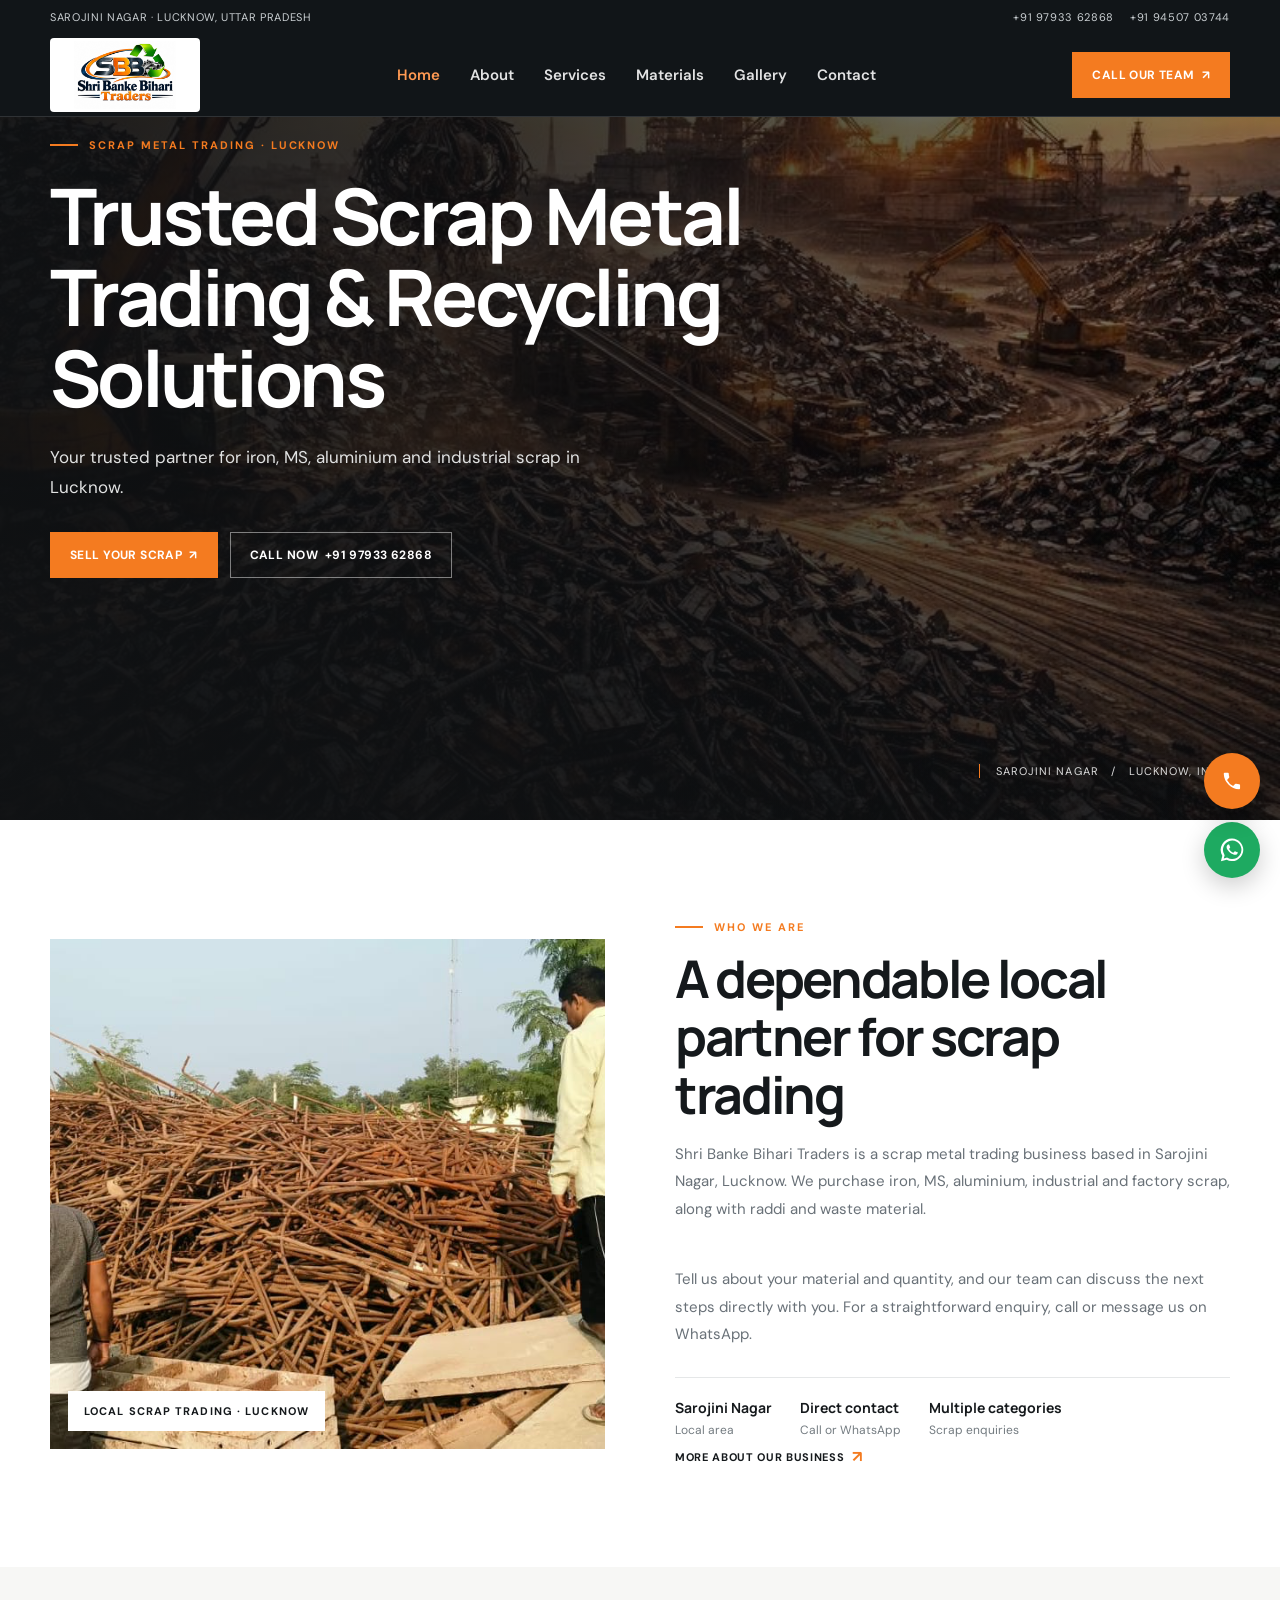
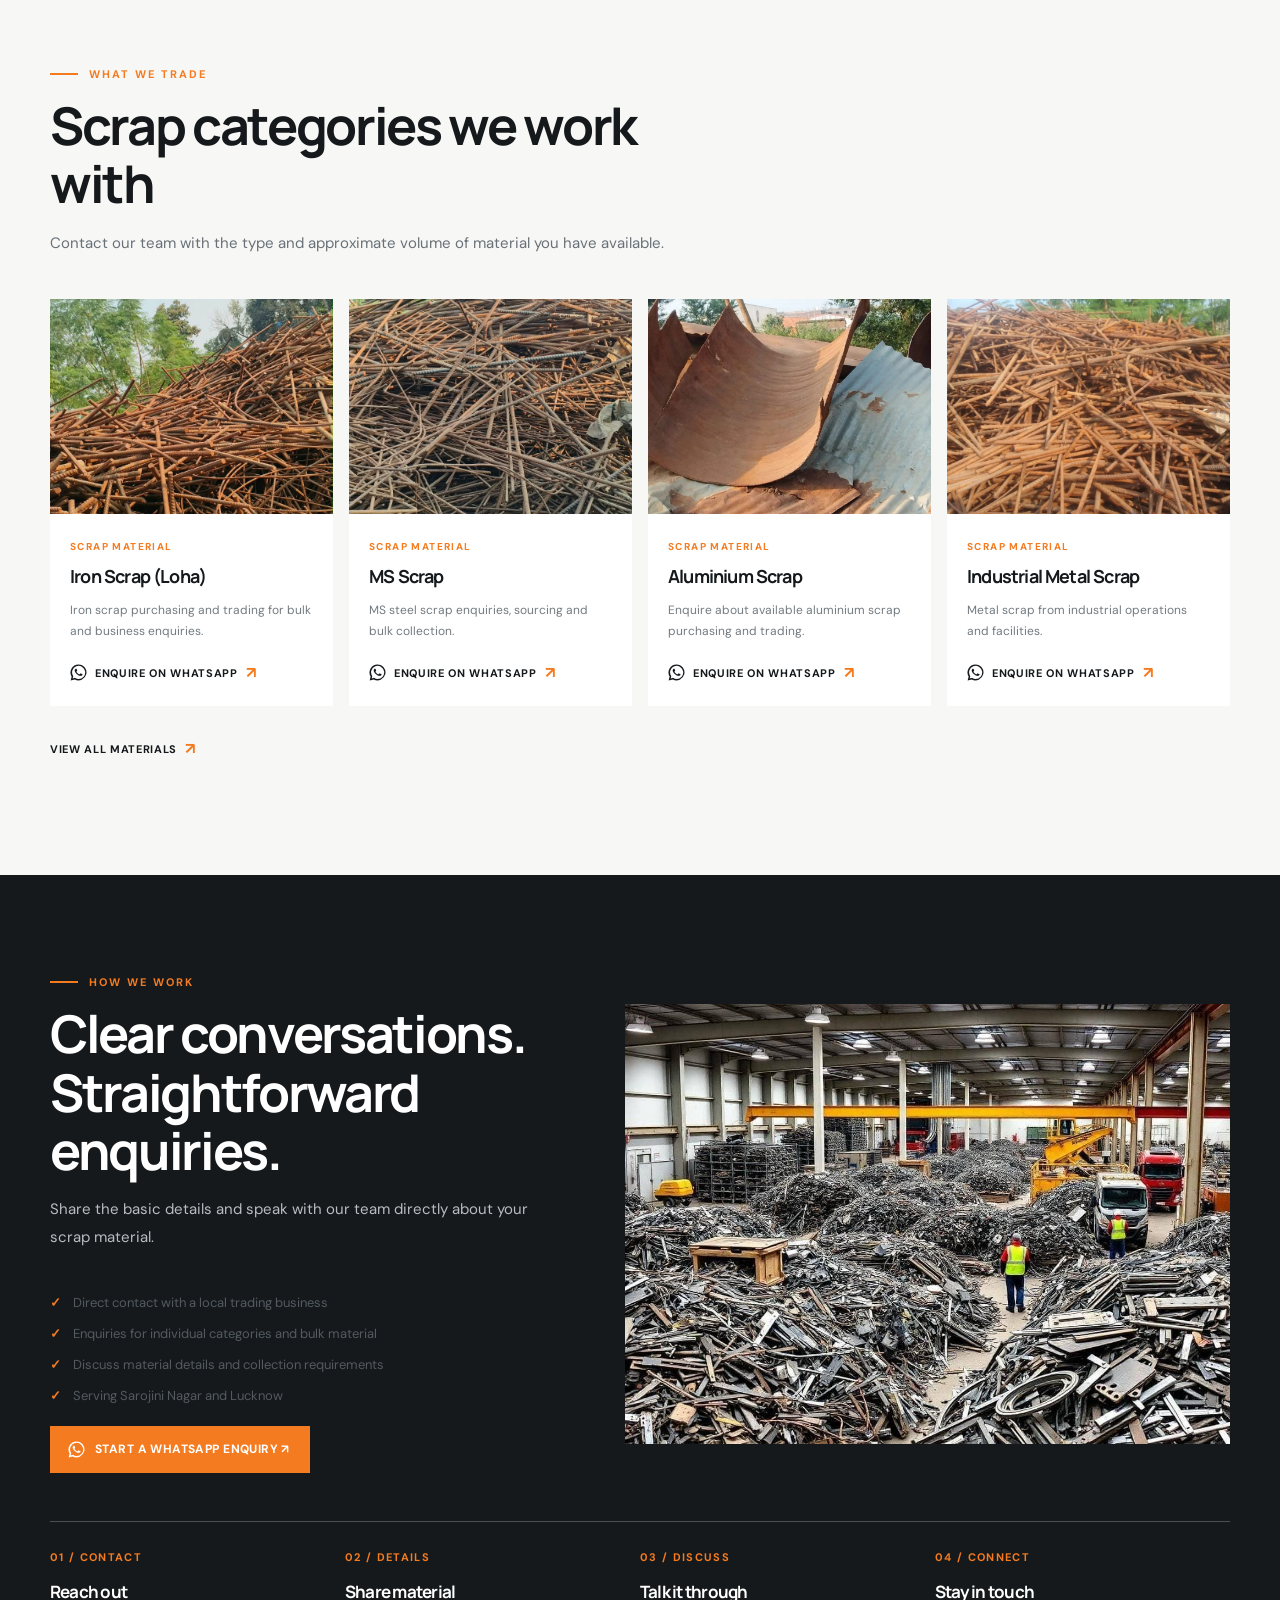
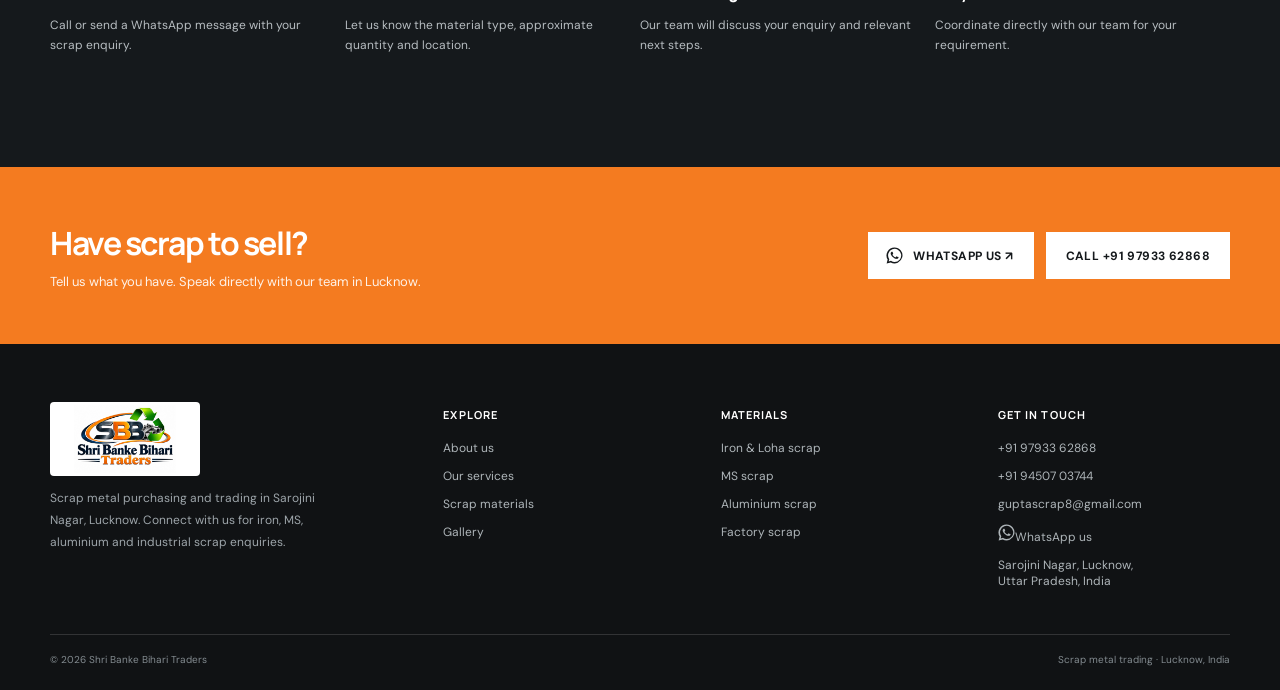
==== commit 16480d9a: "Add supplied industrial photos and company logo" ====
--- a/index.html
+++ b/index.html
@@ -1,4 +1,4 @@
-<!doctype html><html lang="en"><head><meta charset="utf-8"><meta name="viewport" content="width=device-width,initial-scale=1"><title>Scrap Dealers in Lucknow | Shri Banke Bihari Traders</title><meta name="description" content="Scrap metal dealers in Lucknow for iron, MS, aluminium and industrial scrap. Shri Banke Bihari Traders, Sarojini Nagar."><meta property="og:title" content="Scrap Dealers in Lucknow | Shri Banke Bihari Traders"><meta property="og:description" content="Scrap metal dealers in Lucknow for iron, MS, aluminium and industrial scrap. Shri Banke Bihari Traders, Sarojini Nagar."><meta property="og:type" content="website"><link rel="stylesheet" href="style.css"><script type="application/ld+json">{"@context":"https://schema.org","@type":"LocalBusiness","name":"Shri Banke Bihari Traders","telephone":["+91 9793362868","+91 9450703744"],"email":"guptascrap8@gmail.com","address":{"@type":"PostalAddress","addressLocality":"Sarojini Nagar, Lucknow","addressRegion":"Uttar Pradesh","addressCountry":"IN"},"description":"Scrap metal dealers and industrial scrap buyers in Lucknow"}</script></head><body data-page="home"><div id="site-header"></div><main><section class="hero"><img src="assets/yard-iron.png" alt="Authentic iron scrap yard in Lucknow" fetchpriority="high"><div class="wrap"><div class="hero-copy"><span class="eyebrow">SCRAP METAL TRADING · LUCKNOW</span><h1>Trusted Scrap Metal Trading &amp; Recycling Solutions</h1><p>Your trusted partner for iron, MS, aluminium and industrial scrap in Lucknow.</p><div class="actions"><a class="btn" href="contact.html">SELL YOUR SCRAP&nbsp; ↗</a><a class="btn ghost" href="tel:+919793362868">CALL NOW&nbsp; +91 97933 62868</a></div></div></div><div class="hero-note">SAROJINI NAGAR &nbsp; / &nbsp; LUCKNOW, INDIA</div></section>
+<!doctype html><html lang="en"><head><meta charset="utf-8"><meta name="viewport" content="width=device-width,initial-scale=1"><title>Scrap Dealers in Lucknow | Shri Banke Bihari Traders</title><meta name="description" content="Scrap metal dealers in Lucknow for iron, MS, aluminium and industrial scrap. Shri Banke Bihari Traders, Sarojini Nagar."><meta property="og:title" content="Scrap Dealers in Lucknow | Shri Banke Bihari Traders"><meta property="og:description" content="Scrap metal dealers in Lucknow for iron, MS, aluminium and industrial scrap. Shri Banke Bihari Traders, Sarojini Nagar."><meta property="og:type" content="website"><link rel="icon" href="assets/brand-logo.jpg" type="image/jpeg"><link rel="stylesheet" href="style.css"><script type="application/ld+json">{"@context":"https://schema.org","@type":"LocalBusiness","name":"Shri Banke Bihari Traders","telephone":["+91 9793362868","+91 9450703744"],"email":"guptascrap8@gmail.com","address":{"@type":"PostalAddress","addressLocality":"Sarojini Nagar, Lucknow","addressRegion":"Uttar Pradesh","addressCountry":"IN"},"description":"Scrap metal dealers and industrial scrap buyers in Lucknow"}</script></head><body data-page="home"><div id="site-header"></div><main><section class="hero"><img src="assets/industrial-yard-sunset.jpg" alt="Industrial scrap yard and recycling operations" fetchpriority="high"><div class="wrap"><div class="hero-copy"><span class="eyebrow">SCRAP METAL TRADING · LUCKNOW</span><h1>Trusted Scrap Metal Trading &amp; Recycling Solutions</h1><p>Your trusted partner for iron, MS, aluminium and industrial scrap in Lucknow.</p><div class="actions"><a class="btn" href="contact.html">SELL YOUR SCRAP&nbsp; ↗</a><a class="btn ghost" href="tel:+919793362868">CALL NOW&nbsp; +91 97933 62868</a></div></div></div><div class="hero-note">SAROJINI NAGAR &nbsp; / &nbsp; LUCKNOW, INDIA</div></section>
 <section class="section"><div class="wrap intro-grid"><div class="intro-photo reveal"><img src="assets/team-yard.png" alt="On-site scrap yard visit by Shri Banke Bihari Traders" loading="lazy"><div class="photo-tag">LOCAL SCRAP TRADING · LUCKNOW</div></div><div class="reveal"><span class="eyebrow">WHO WE ARE</span><div class="section-head"><h2>A dependable local partner for scrap trading</h2><p>Shri Banke Bihari Traders is a scrap metal trading business based in Sarojini Nagar, Lucknow. We purchase iron, MS, aluminium, industrial and factory scrap, along with raddi and waste material.</p></div><p class="bodycopy">Tell us about your material and quantity, and our team can discuss the next steps directly with you. For a straightforward enquiry, call or message us on WhatsApp.</p><div class="statbar"><div><strong>Sarojini Nagar</strong>Local area</div><div><strong>Direct contact</strong>Call or WhatsApp</div><div><strong>Multiple categories</strong>Scrap enquiries</div></div><a class="text-link" href="about.html">MORE ABOUT OUR BUSINESS</a></div></div></section>
 <section class="section soft"><div class="wrap"><div class="section-head reveal"><span class="eyebrow">WHAT WE TRADE</span><h2>Scrap categories we work with</h2><p>Contact our team with the type and approximate volume of material you have available.</p></div><div class="cards"><article class="card reveal"><div class="card-photo"><img src="assets/yard-iron.png" alt="Iron Scrap (Loha) at Shri Banke Bihari Traders" loading="lazy"></div><div class="card-body"><span class="card-kicker">SCRAP MATERIAL</span><h3>Iron Scrap (Loha)</h3><p>Iron scrap purchasing and trading for bulk and business enquiries.</p><a class="text-link" data-enquiry="iron scrap" href="#">ENQUIRE ON WHATSAPP</a></div></article><article class="card reveal"><div class="card-photo"><img src="assets/yard-ms.png" alt="MS Scrap at Shri Banke Bihari Traders" loading="lazy"></div><div class="card-body"><span class="card-kicker">SCRAP MATERIAL</span><h3>MS Scrap</h3><p>MS steel scrap enquiries, sourcing and bulk collection.</p><a class="text-link" data-enquiry="MS scrap" href="#">ENQUIRE ON WHATSAPP</a></div></article><article class="card reveal"><div class="card-photo"><img src="assets/steel-coils.png" alt="Aluminium Scrap at Shri Banke Bihari Traders" loading="lazy"></div><div class="card-body"><span class="card-kicker">SCRAP MATERIAL</span><h3>Aluminium Scrap</h3><p>Enquire about available aluminium scrap purchasing and trading.</p><a class="text-link" data-enquiry="aluminium scrap" href="#">ENQUIRE ON WHATSAPP</a></div></article><article class="card reveal"><div class="card-photo"><img src="assets/steel-closeup.png" alt="Industrial Metal Scrap at Shri Banke Bihari Traders" loading="lazy"></div><div class="card-body"><span class="card-kicker">SCRAP MATERIAL</span><h3>Industrial Metal Scrap</h3><p>Metal scrap from industrial operations and facilities.</p><a class="text-link" data-enquiry="industrial metal scrap" href="#">ENQUIRE ON WHATSAPP</a></div></article></div><p style="margin-top:24px"><a class="text-link" href="materials.html">VIEW ALL MATERIALS</a></p></div></section>
-<section class="section dark"><div class="wrap split"><div class="reveal"><span class="eyebrow">HOW WE WORK</span><div class="section-head"><h2>Clear conversations. Straightforward enquiries.</h2><p>Share the basic details and speak with our team directly about your scrap material.</p></div><ul class="ticks"><li>Direct contact with a local trading business</li><li>Enquiries for individual categories and bulk material</li><li>Discuss material details and collection requirements</li><li>Serving Sarojini Nagar and Lucknow</li></ul><a class="btn" href="https://wa.me/919793362868">START A WHATSAPP ENQUIRY ↗</a></div><div class="split-image reveal"><img src="assets/yard-ms.png" alt="A large stock of MS steel scrap" loading="lazy"></div></div><div class="wrap steps"><div class="step"><b>01 / CONTACT</b><h3>Reach out</h3><p>Call or send a WhatsApp message with your scrap enquiry.</p></div><div class="step"><b>02 / DETAILS</b><h3>Share material</h3><p>Let us know the material type, approximate quantity and location.</p></div><div class="step"><b>03 / DISCUSS</b><h3>Talk it through</h3><p>Our team will discuss your enquiry and relevant next steps.</p></div><div class="step"><b>04 / CONNECT</b><h3>Stay in touch</h3><p>Coordinate directly with our team for your requirement.</p></div></div></section></main><section class="banner"><div class="wrap banner-row"><div><h2>Have scrap to sell?</h2><p>Tell us what you have. Speak directly with our team in Lucknow.</p></div><div class="actions"><a class="btn" href="https://wa.me/919793362868">WHATSAPP US ↗</a><a class="btn ghost" href="tel:+919793362868">CALL +91 97933 62868</a></div></div></section><div id="site-footer"></div><a class="float" href="https://wa.me/919793362868" aria-label="Chat with us on WhatsApp">◉</a><script src="site.js"></script></body></html>+<section class="section dark"><div class="wrap split"><div class="reveal"><span class="eyebrow">HOW WE WORK</span><div class="section-head"><h2>Clear conversations. Straightforward enquiries.</h2><p>Share the basic details and speak with our team directly about your scrap material.</p></div><ul class="ticks"><li>Direct contact with a local trading business</li><li>Enquiries for individual categories and bulk material</li><li>Discuss material details and collection requirements</li><li>Serving Sarojini Nagar and Lucknow</li></ul><a class="btn" href="https://wa.me/919793362868">START A WHATSAPP ENQUIRY ↗</a></div><div class="split-image reveal"><img src="assets/steel-scrap-warehouse.jpg" alt="Metal scrap stock inside an industrial warehouse" loading="lazy"></div></div><div class="wrap steps"><div class="step"><b>01 / CONTACT</b><h3>Reach out</h3><p>Call or send a WhatsApp message with your scrap enquiry.</p></div><div class="step"><b>02 / DETAILS</b><h3>Share material</h3><p>Let us know the material type, approximate quantity and location.</p></div><div class="step"><b>03 / DISCUSS</b><h3>Talk it through</h3><p>Our team will discuss your enquiry and relevant next steps.</p></div><div class="step"><b>04 / CONNECT</b><h3>Stay in touch</h3><p>Coordinate directly with our team for your requirement.</p></div></div></section></main><section class="banner"><div class="wrap banner-row"><div><h2>Have scrap to sell?</h2><p>Tell us what you have. Speak directly with our team in Lucknow.</p></div><div class="actions"><a class="btn" href="https://wa.me/919793362868">WHATSAPP US ↗</a><a class="btn ghost" href="tel:+919793362868">CALL +91 97933 62868</a></div></div></section><div id="site-footer"></div><a class="float" href="https://wa.me/919793362868" aria-label="Chat with us on WhatsApp">◉</a><script src="site.js"></script></body></html>
--- a/style.css
+++ b/style.css
@@ -10,3 +10,6 @@
 
 .top-contact{display:flex;align-items:center;gap:16px}.top-contact a{white-space:nowrap}
 @media(max-width:680px){.topline .wrap{justify-content:center}.topline .wrap>span{display:none}.top-contact{font-size:10px;gap:20px}}
+
+.brand-logo{display:block;width:150px;height:74px;object-fit:contain;background:#fff;border-radius:4px;padding:3px}.brand{flex:none}
+@media(max-width:680px){.brand-logo{width:124px;height:62px}}
